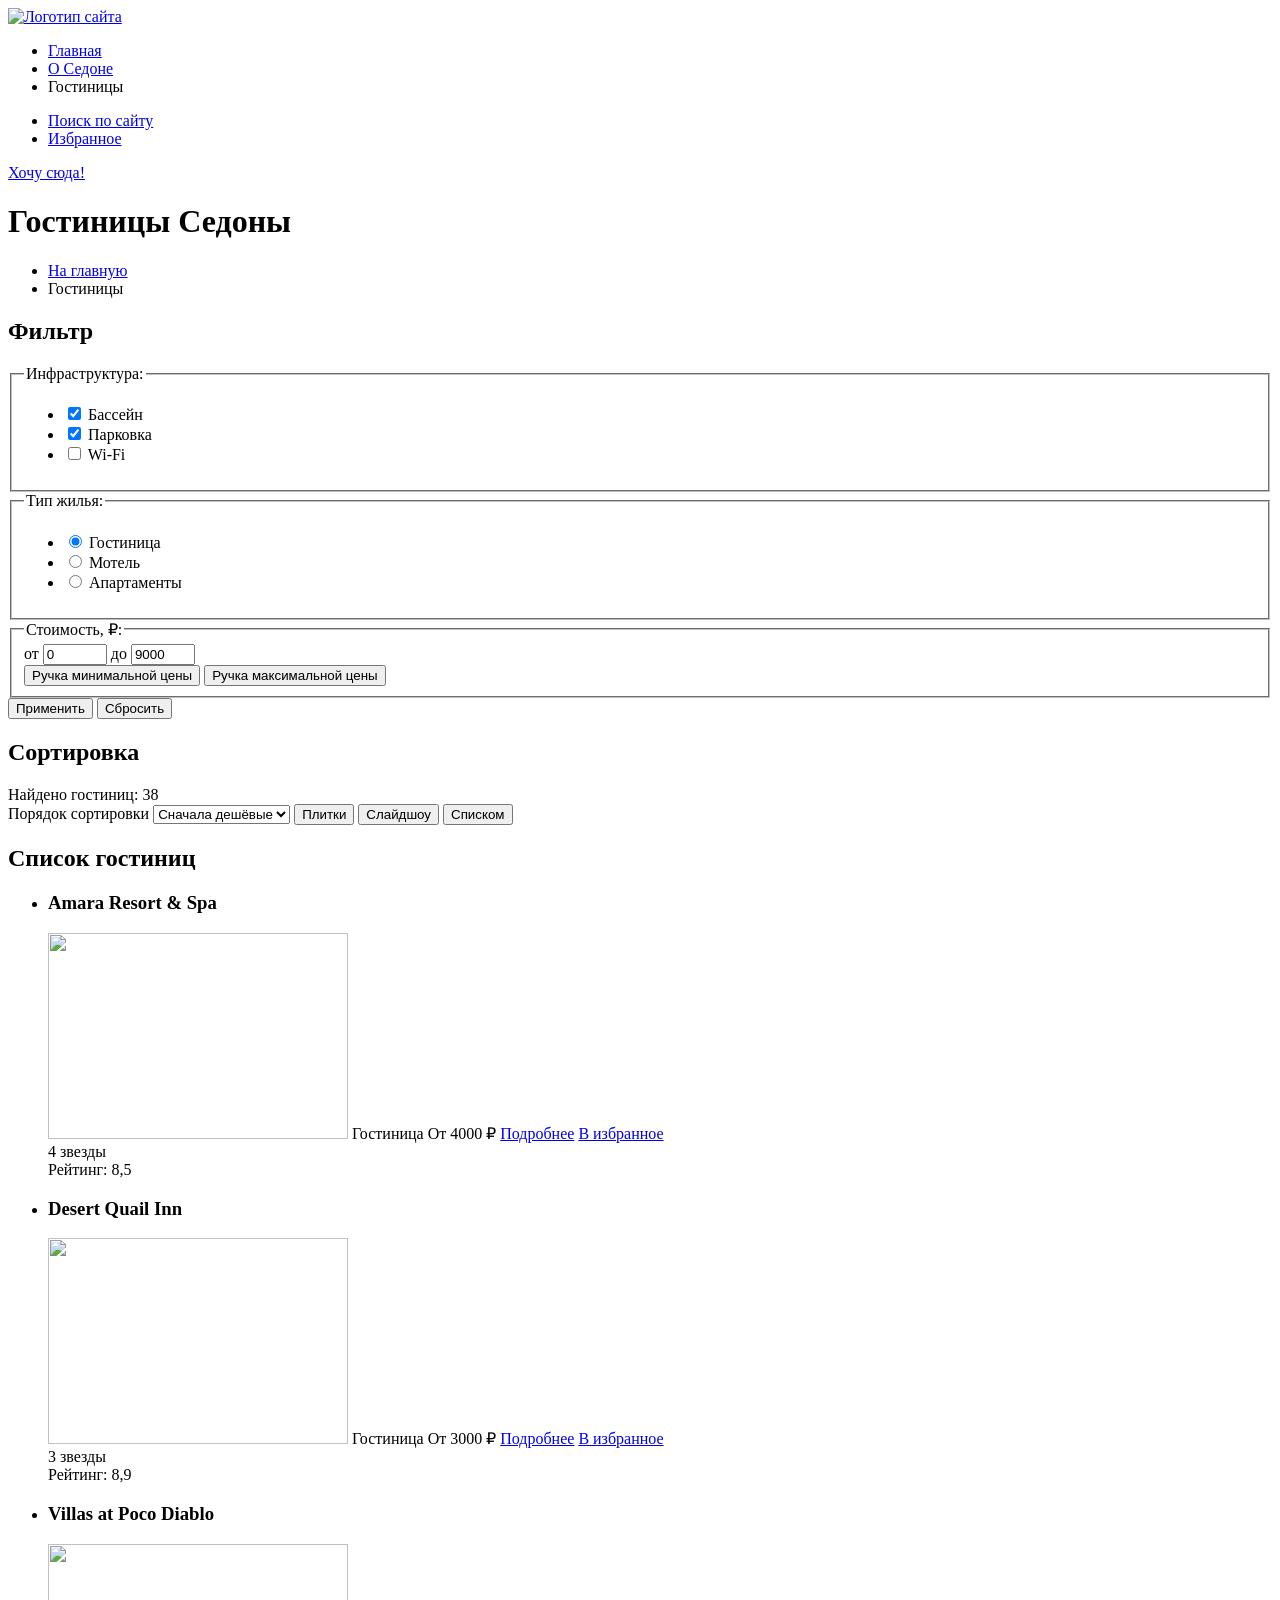
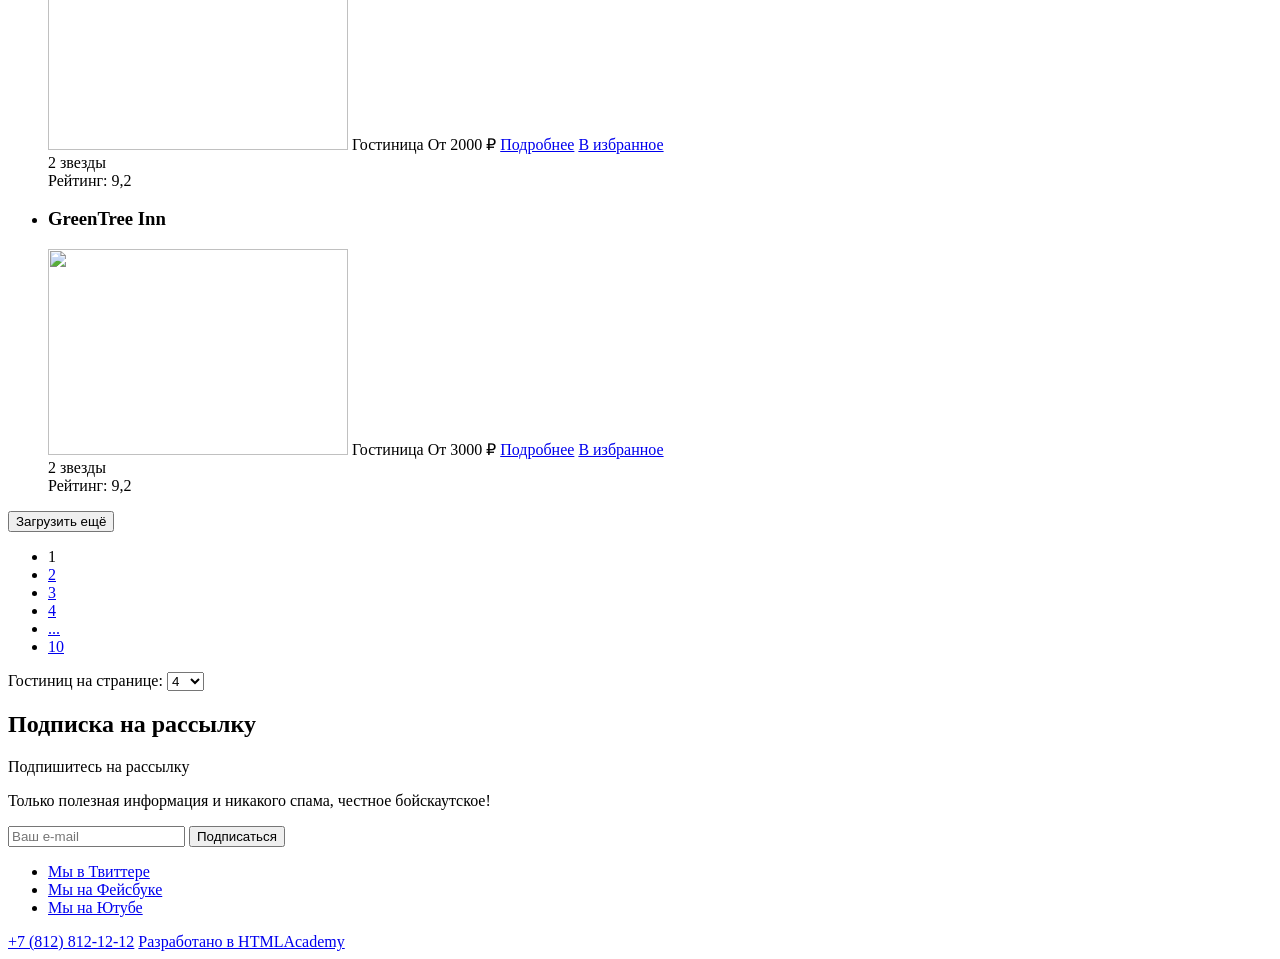
==== catalog.html @ d65a43d9 "Исправляет недоработки" ====
<!DOCTYPE html>
<html lang="ru">
  <head>
    <meta charset="utf-8">
    <meta name="viewport" content="width=device-width, initial-scale=1">
    <title>Каталог гостиниц Седоны</title>
  </head>
  <body>
    <header class="page-header">
      <nav class="page-nav">
        <a class="logo" href="index.html">
          <img class="logo__image" src="#" alt="Логотип сайта" width="139" height="70">
        </a>

        <ul class="site-nav">
          <li>
            <a class="nav-link" href="index.html">Главная</a>
          </li>
          <li>
            <a class="nav-link" href="#">О Седоне</a>
          </li>
          <li>
            <a class="nav-link  nav-link--current">Гостиницы</a>
          </li>
        </ul>

        <ul class="user-nav">
          <li>
            <a class="user-link" href="#search">
              <span class="visually-hidden">Поиск по сайту</span>
            </a>
          </li>
          <li>
            <a class="user-link" href="#favour">
              <span class="visually-hidden">Избранное</span>
            </a>
          </li>
        </ul>

        <a class="btn" href="#">Хочу сюда!</a>
      </nav>
    </header>

    <main class="page-main">
      <h1 class="title title--page">Гостиницы Седоны</h1>

      <ul class="crumbs">
        <li>
          <a class="crumb-link" href="index.html">
            <span class="visually-hidden">На главную</span>
          </a>
        </li>
        <li>
          <a class="crumb-link">Гостиницы</a>
        </li>
      </ul>

      <h2 class="visually-hidden">Фильтр</h2>

      <form class="filter-form" action="https://echo.htmlacademy.ru/" method="post">
        <fieldset class="filter-form__group">
          <legend>Инфраструктура:</legend>

          <ul class="filter-form__list">
            <li>
              <label class="check">
                <input class="check__input" name="features" type="checkbox" value="pool" checked>
                <span class="check__box"></span>
                Бассейн
              </label>
            </li>
            <li>
              <label class="check">
                <input class="check__input" name="features" type="checkbox" value="parking" checked>
                <span class="check__box"></span>
                Парковка
              </label>
            </li>
            <li>
              <label class="check">
                <input class="check__input" name="features" type="checkbox" value="wi-fi">
                <span class="check__box"></span>
                Wi-Fi
              </label>
            </li>
          </ul>
        </fieldset>
        <fieldset class="filter-form__group">
          <legend>Тип жилья:</legend>

          <ul class="filter-form__list">
            <li>
              <label class="check">
                <input class="check__input" name="type" type="radio" value="hotel" checked>
                <span class="check__box"></span>
                Гостиница
              </label>
            </li>
            <li>
              <label class="check">
                <input class="check__input" name="type" type="radio" value="motel">
                <span class="check__box"></span>
                Мотель
              </label>
            </li>
            <li>
              <label class="check">
                <input class="check__input" name="type" type="radio" value="apart">
                <span class="check__box"></span>
                Апартаменты
              </label>
            </li>
          </ul>
        </fieldset>
        <fieldset class="filter-form__group">
          <legend>Стоимость, ₽:</legend>

          <div class="price-filter">
            <div class="price-filter__fields">
              <label class="price-filter__field">
                от <input name="min-price" type="number" value="0" min="0" max="9000">
              </label>
              <label class="price-filter__field">
                до <input name="max-price" type="number" value="9000" min="0" max="9000">
              </label>
            </div>

            <div class="range">
              <div class="range__bar">
                <button class="range__button range__button--min" type="button">
                  <span class="visually-hidden">Ручка минимальной цены</span>
                </button>
                <button class="range__button range__button--max" type="button">
                  <span class="visually-hidden">Ручка максимальной цены</span>
                </button>
              </div>
            </div>
          </div>
        </fieldset>

        <button class="btn btn--filter-submit" type="submit">Применить</button>
        <button class="filter-reset" type="reset">Сбросить</button>
      </form>

      <h2 class="visually-hidden">Сортировка</h2>

      <div class="search-result">
        Найдено гостиниц: <span class="search-result__count">38</span>
      </div>

      <form class="sort-form" id="sort" action="https://echo.htmlacademy.ru/" method="post">
        <label class="sort-order">
          <span class="visually-hidden">Порядок сортировки</span>
          <select name="sort-order">
            <option value="cheep-first" selected>Сначала дешёвые</option>
            <option value="expensive-first">Сначала дорогие</option>
          </select>
        </label>

        <button class="view-btn view-btn--grid">
          <span class="visually-hidden">Плитки</span>
        </button>
        <button class="view-btn view-btn--slide">
          <span class="visually-hidden">Слайдшоу</span>
        </button>
        <button class="view-btn view-btn--list">
          <span class="visually-hidden">Списком</span>
        </button>
      </form>

      <h2 class="visually-hidden">Список гостиниц</h2>

      <ul class="hotels">
        <li class="hotel">
          <h3 class="hotel__title">Amara Resort & Spa</h3>
          <img class="hotel__image" src="#" alt="" width="300" height="206">
          <span class="hotel__type">Гостиница</span>
          <span class="hotel__price">От 4000 ₽</span>
          <a class="btn btn--hotel-about" href="#">Подробнее</a>
          <a class="btn btn--hotel-favour" href="#">В избранное</a>
          <div class="hotel__stars">
            <span class="visually-hidden">4 звезды</span>
          </div>
          <span class="hotel__rate">Рейтинг: 8,5</span>
        </li>
        <li class="hotel">
          <h3 class="hotel__title">Desert Quail Inn</h3>
          <img class="hotel__image" src="#" alt="" width="300" height="206">
          <span class="hotel__type">Гостиница</span>
          <span class="hotel__price">От 3000 ₽</span>
          <a class="btn btn--hotel-about" href="#">Подробнее</a>
          <a class="btn btn--hotel-favour" href="#">В избранное</a>
          <div class="hotel__stars">
            <span class="visually-hidden">3 звезды</span>
          </div>
          <span class="hotel__rate">Рейтинг: 8,9</span>
        </li>
        <li class="hotel">
          <h3 class="hotel__title">Villas at Poco Diablo</h3>
          <img class="hotel__image" src="#" alt="" width="300" height="206">
          <span class="hotel__type">Гостиница</span>
          <span class="hotel__price">От 2000 ₽</span>
          <a class="btn btn--hotel-about" href="#">Подробнее</a>
          <a class="btn btn--hotel-favour" href="#">В избранное</a>
          <div class="hotel__stars">
            <span class="visually-hidden">2 звезды</span>
          </div>
          <span class="hotel__rate">Рейтинг: 9,2</span>
        </li>
        <li class="hotel">
          <h3 class="hotel__title">GreenTree Inn</h3>
          <img class="hotel__image" src="#" alt="" width="300" height="206">
          <span class="hotel__type">Гостиница</span>
          <span class="hotel__price">От 3000 ₽</span>
          <a class="btn btn--hotel-about" href="#">Подробнее</a>
          <a class="btn btn--hotel-favour" href="#">В избранное</a>
          <div class="hotel__stars">
            <span class="visually-hidden">2 звезды</span>
          </div>
          <span class="hotel__rate">Рейтинг: 9,2</span>
        </li>
      </ul>

      <button class="more-btn" type="button">Загрузить ещё</button>

      <ul class="pagination">
        <li><a class="pagination__link">1</a></li>
        <li><a class="pagination__link" href="#">2</a></li>
        <li><a class="pagination__link" href="#">3</a></li>
        <li><a class="pagination__link" href="#">4</a></li>
        <li><a class="pagination__link" href="#">...</a></li>
        <li><a class="pagination__link" href="#">10</a></li>
      </ul>

      <div class="hotels-on-page">
        Гостиниц на странице:
        <select name="hotels-on-page" form="sort">
          <option value="4" selected>4</option>
          <option value="6">6</option>
          <option value="8">8</option>
          <option value="10">10</option>
        </select>
      </div>
    </main>

    <footer class="page-footer">
      <section class="subscribe">
        <h2 class="visually-hidden">Подписка на рассылку</h2>

        <p class="title">Подпишитесь на рассылку</p>
        <p class="description">Только полезная информация и никакого спама, честное бойскаутское!</p>

        <form class="subscribe-form" action="https://echo.htmlacademy.ru/" method="post">
          <label class="subscribe-form__field">
            <input type="email" name="mail" placeholder="Ваш e-mail">
          </label>

          <button class="subscribe-form__submit" type="submit">Подписаться</button>
        </form>
      </section>

      <ul class="social-links">
        <li>
          <a class="social-link" href="https://twitter.com/htmlacademy_ru">
            <span class="visually-hidden">Мы в Твиттере</span>
          </a>
        </li>
        <li>
          <a class="social-link" href="https://www.facebook.com/htmlacademy">
            <span class="visually-hidden">Мы на Фейсбуке</span>
          </a>
        </li>
        <li>
          <a class="social-link" href="https://www.youtube.com/c/HTMLAcademyRUS">
            <span class="visually-hidden">Мы на Ютубе</span>
          </a>
        </li>
      </ul>

      <a class="phone" href="tel:+78128121212">+7 (812) 812-12-12</a>

      <a class="dev-link" href="https://htmlacademy.ru?">
        <span class="visually-hidden">Разработано в HTMLAcademy</span>
        <span class="dev-link__icon"></span>
      </a>
    </footer>
  </body>
</html>
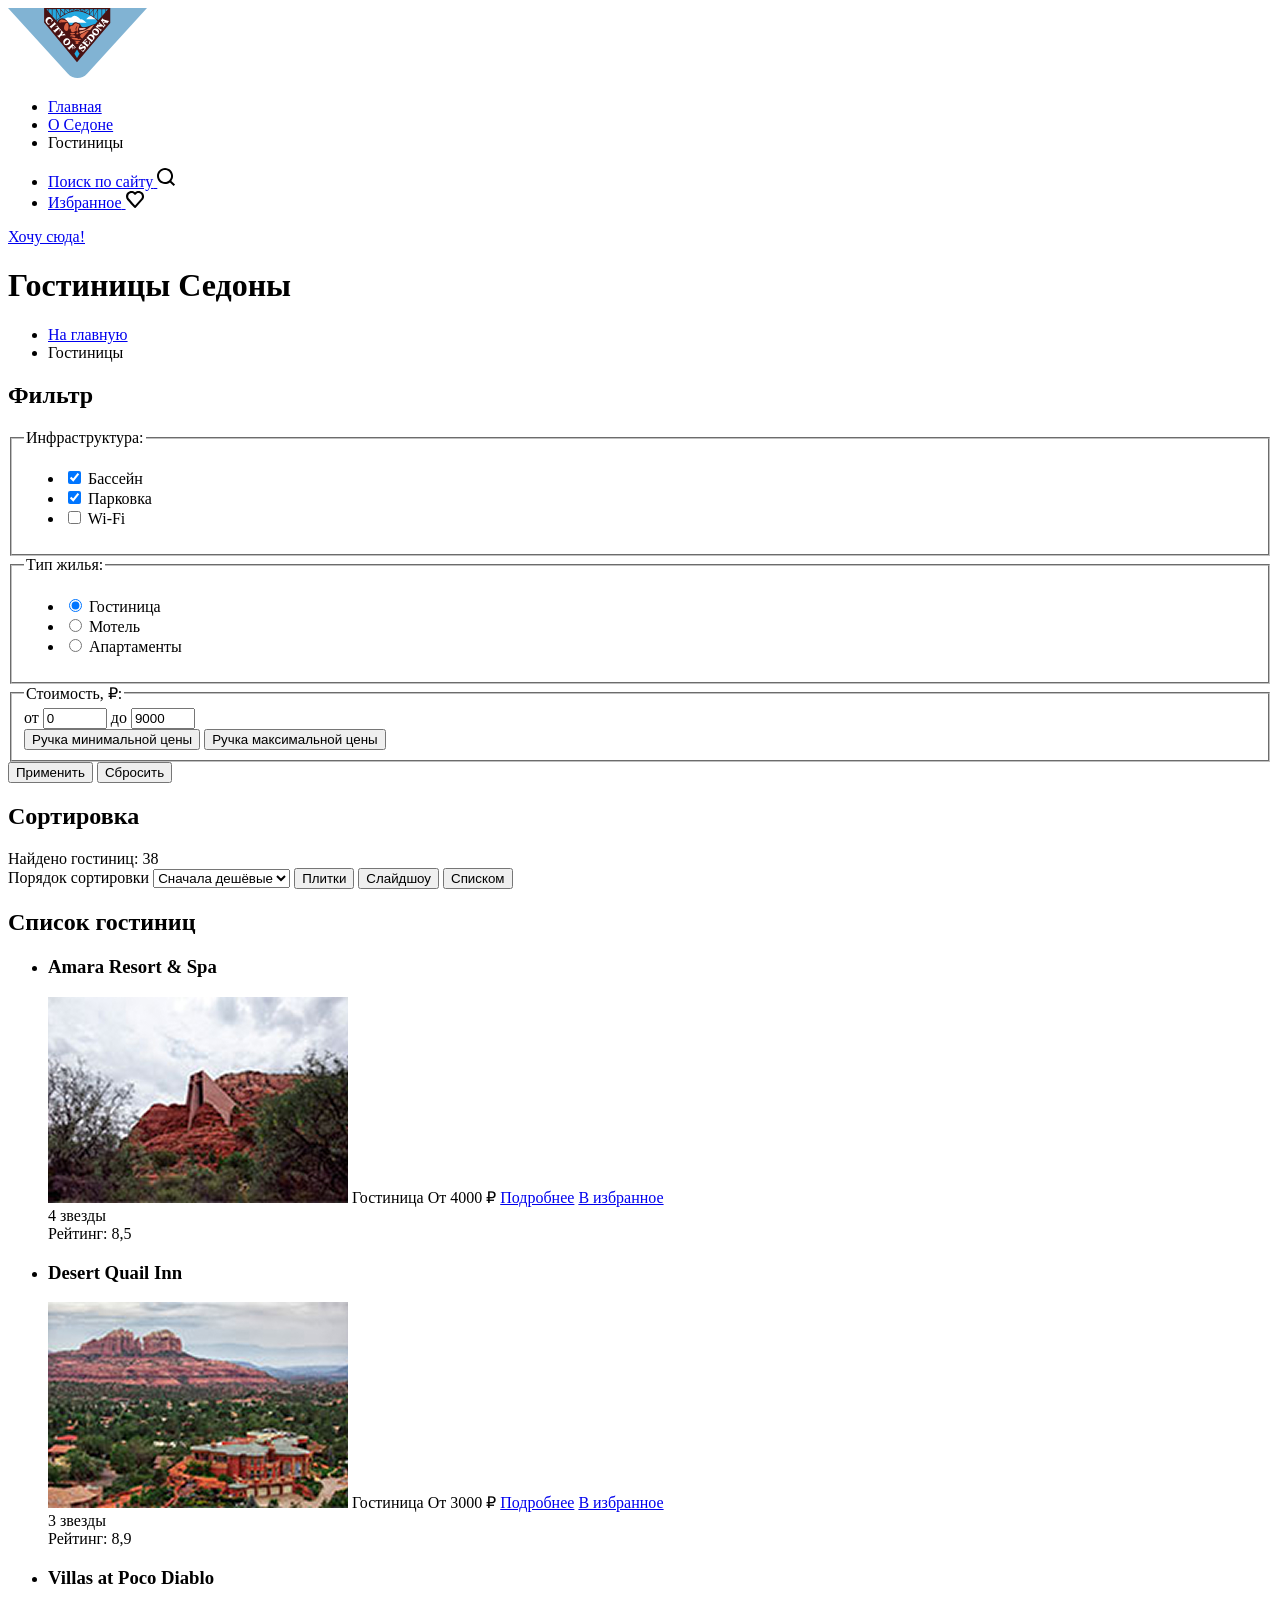
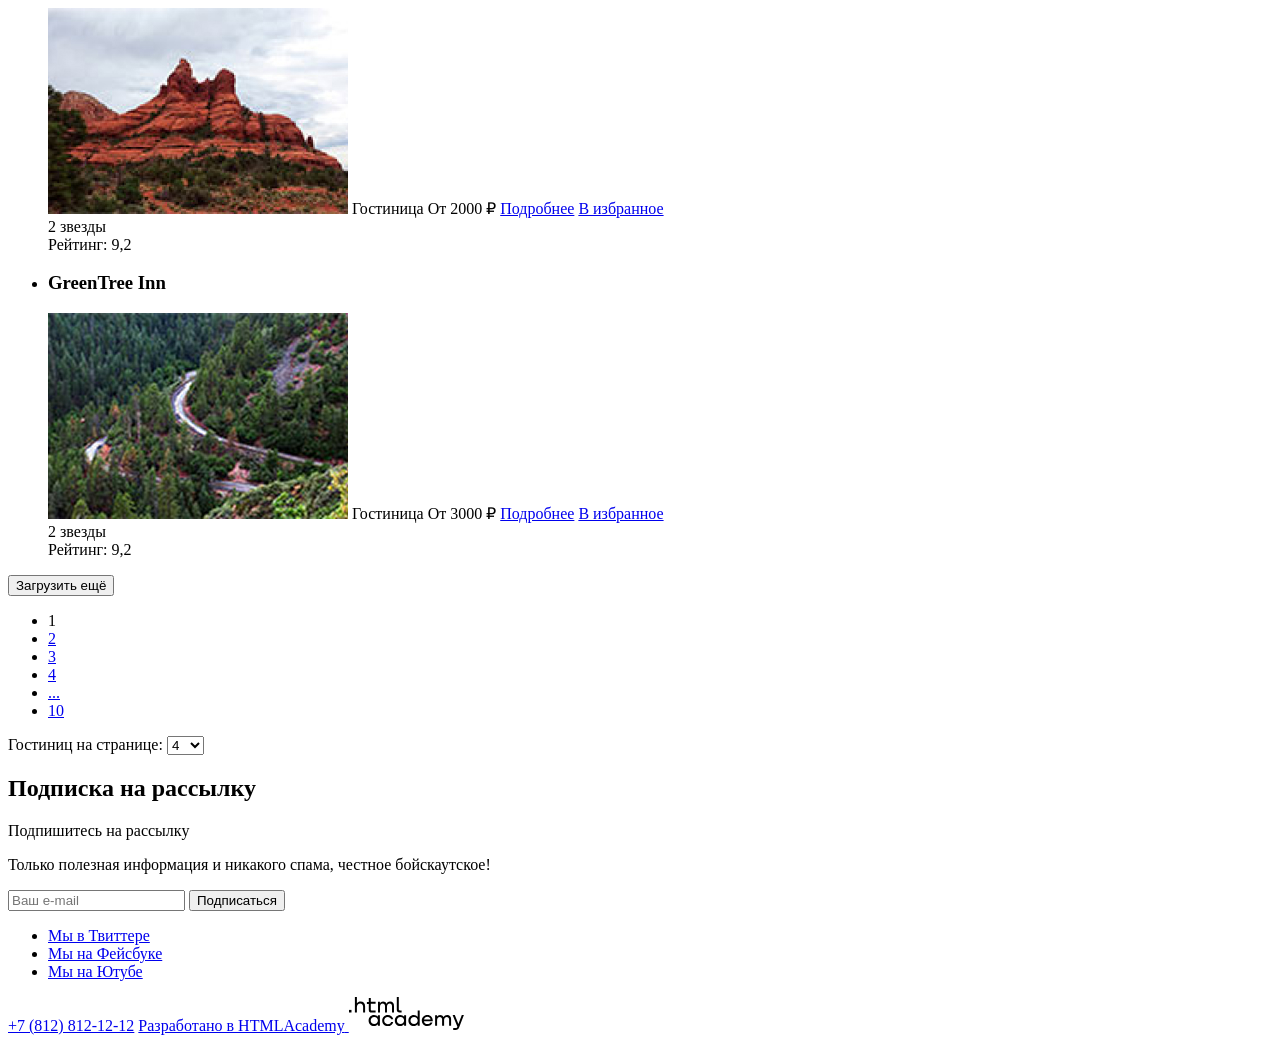
==== commit 624f9b50: "Вставляем картинки в разметку" ====
--- a/catalog.html
+++ b/catalog.html
@@ -9,7 +9,7 @@
     <header class="page-header">
       <nav class="page-nav">
         <a class="logo" href="index.html">
-          <img class="logo__image" src="#" alt="Логотип сайта" width="139" height="70">
+          <img class="logo__image" src="img/logo.svg" alt="Логотип сайта" width="139" height="70">
         </a>
 
         <ul class="site-nav">
@@ -28,11 +28,17 @@
           <li>
             <a class="user-link" href="#search">
               <span class="visually-hidden">Поиск по сайту</span>
+              <svg width="19" height="19" viewBox="0 0 19 19" fill="none" xmlns="http://www.w3.org/2000/svg">
+                <path d="M18.0511 16.6L14.3406 12.9C15.3434 11.6 16.0454 9.9 16.0454 8C16.0454 3.6 12.4352 0 8.02271 0C3.61022 0 0 3.7 0 8.1C0 12.5 3.61022 16.1 8.02271 16.1C9.82782 16.1 11.5326 15.5 12.9366 14.4L16.6471 18.1L18.0511 16.6ZM8.02271 14.1C4.71334 14.1 2.00568 11.4 2.00568 8.1C2.00568 4.8 4.71334 2.1 8.02271 2.1C11.3321 2.1 14.0397 4.8 14.0397 8.1C14.0397 11.4 11.3321 14.1 8.02271 14.1Z" fill="black"/>
+              </svg>
             </a>
           </li>
           <li>
             <a class="user-link" href="#favour">
               <span class="visually-hidden">Избранное</span>
+              <svg width="19" height="17" viewBox="0 0 19 17" fill="none" xmlns="http://www.w3.org/2000/svg">
+                <path d="M8.92526 17C8.62441 17 8.32356 16.9 8.12299 16.6C2.70766 10.5 1.40397 9.1 1.10312 8.7C0.401135 7.8 0 6.6 0 5.4C0 2.4 2.40681 0 5.51561 0C6.8193 0 8.02271 0.5 9.02554 1.3C10.0284 0.5 11.3321 0 12.5355 0C15.544 0 18.0511 2.4 18.0511 5.4C18.0511 6.7 17.5497 7.9 16.7474 8.8L9.72753 16.7C9.52696 16.9 9.3264 17 8.92526 17ZM2.90823 7.5C3.20908 7.9 6.41816 11.5 9.02554 14.4L15.2431 7.4C15.7446 6.9 15.9451 6.2 15.9451 5.4C15.9451 3.6 14.4409 2.1 12.6358 2.1C11.6329 2.1 10.6301 2.6 9.9281 3.4C9.62725 3.7 9.3264 3.8 9.02554 3.8C8.72469 3.8 8.42384 3.6 8.22327 3.4C7.52129 2.6 6.51845 2.1 5.51561 2.1C3.7105 2.1 2.20624 3.6 2.20624 5.4C2.10596 6.3 2.5071 7 2.90823 7.5C2.80795 7.5 2.80795 7.5 2.90823 7.5Z" fill="black"/>
+              </svg>
             </a>
           </li>
         </ul>
@@ -173,7 +179,7 @@
       <ul class="hotels">
         <li class="hotel">
           <h3 class="hotel__title">Amara Resort & Spa</h3>
-          <img class="hotel__image" src="#" alt="" width="300" height="206">
+          <img class="hotel__image" src="img/hotel-1.jpg" alt="" width="300" height="206">
           <span class="hotel__type">Гостиница</span>
           <span class="hotel__price">От 4000 ₽</span>
           <a class="btn btn--hotel-about" href="#">Подробнее</a>
@@ -185,7 +191,7 @@
         </li>
         <li class="hotel">
           <h3 class="hotel__title">Desert Quail Inn</h3>
-          <img class="hotel__image" src="#" alt="" width="300" height="206">
+          <img class="hotel__image" src="img/hotel-2.jpg" alt="" width="300" height="206">
           <span class="hotel__type">Гостиница</span>
           <span class="hotel__price">От 3000 ₽</span>
           <a class="btn btn--hotel-about" href="#">Подробнее</a>
@@ -197,7 +203,7 @@
         </li>
         <li class="hotel">
           <h3 class="hotel__title">Villas at Poco Diablo</h3>
-          <img class="hotel__image" src="#" alt="" width="300" height="206">
+          <img class="hotel__image" src="img/hotel-3.jpg" alt="" width="300" height="206">
           <span class="hotel__type">Гостиница</span>
           <span class="hotel__price">От 2000 ₽</span>
           <a class="btn btn--hotel-about" href="#">Подробнее</a>
@@ -209,7 +215,7 @@
         </li>
         <li class="hotel">
           <h3 class="hotel__title">GreenTree Inn</h3>
-          <img class="hotel__image" src="#" alt="" width="300" height="206">
+          <img class="hotel__image" src="img/hotel-4.jpg" alt="" width="300" height="206">
           <span class="hotel__type">Гостиница</span>
           <span class="hotel__price">От 3000 ₽</span>
           <a class="btn btn--hotel-about" href="#">Подробнее</a>
@@ -281,7 +287,20 @@
 
       <a class="dev-link" href="https://htmlacademy.ru?">
         <span class="visually-hidden">Разработано в HTMLAcademy</span>
-        <span class="dev-link__icon"></span>
+        <svg width="115" height="34" viewBox="0 0 115 34" fill="none" xmlns="http://www.w3.org/2000/svg">
+          <path d="M0 12.8999V15.4999H2.5V12.8999H0Z" fill="black"/>
+          <path d="M11.5999 4.5C9.9999 4.5 8.7999 5.2 7.9999 6.2H7.8999V0H5.8999V15.5H7.8999V10.2C7.8999 8.1 9.1999 6.6 11.1999 6.6C12.9999 6.6 14.0999 8 14.0999 9.8V15.5H16.0999V9.4C16.1999 6.4 14.2999 4.5 11.5999 4.5Z" fill="black"/>
+          <path d="M26.5999 4.8001H21.7999V1.1001H19.7999V4.9001H17.8999V6.9001H19.7999V12.9001C19.7999 14.6001 20.7999 15.6001 22.4999 15.6001H26.5999V13.6001H22.8999C22.1999 13.6001 21.7999 13.2001 21.7999 12.5001V6.8001H26.5999V4.8001Z" fill="black"/>
+          <path d="M41.1 4.6001C39.5 4.6001 38.2 5.4001 37.6 6.7001H37.5C36.9 5.5001 35.7 4.6001 34.1 4.6001C32.7 4.6001 31.6 5.4001 31 6.4001H30.9V4.8001H29V15.4001H31V10.0001C31 8.0001 32 6.5001 33.6 6.5001C35.1 6.5001 36 7.5001 36 9.1001V15.4001H38V9.8001C38 7.4001 39.4 6.5001 40.6 6.5001C42.1 6.5001 43 7.5001 43 9.1001V15.4001H45V8.9001C45.1 6.4001 43.6 4.6001 41.1 4.6001Z" fill="black"/>
+          <path d="M47.8 12.7C47.8 14.4 48.8 15.4 50.6 15.4H52.6V13.4H50.9001C50.2001 13.4 49.8 13 49.8 12.3V0H47.8V12.7Z" fill="black"/>
+          <path d="M28.9001 19.6999C28.0001 18.5999 26.7001 17.8999 25.0001 17.8999C21.9001 17.8999 19.6001 20.1999 19.6001 23.4999C19.6001 26.7999 21.9001 29.0999 25.0001 29.0999C26.8001 29.0999 28.0001 28.2999 28.8001 27.1999H28.9001V28.7999H30.9001V18.1999H28.9001V19.6999ZM25.3001 27.0999C23.1001 27.0999 21.7001 25.4999 21.7001 23.4999C21.7001 21.4999 23.1001 19.8999 25.3001 19.8999C27.5001 19.8999 28.9001 21.4999 28.9001 23.4999C28.9001 25.3999 27.5001 27.0999 25.3001 27.0999Z" fill="black"/>
+          <path d="M44.2 21.9999C43.7 19.5999 41.5999 17.8999 38.7999 17.8999C35.3999 17.8999 33.2 20.3999 33.2 23.4999C33.2 26.5999 35.3999 29.0999 38.7999 29.0999C41.5999 29.0999 43.7 27.2999 44.2 24.8999H42.0999C41.6999 26.1999 40.3999 27.1999 38.7999 27.1999C36.5999 27.1999 35.2 25.5999 35.2 23.5999C35.2 21.5999 36.5999 19.9999 38.7999 19.9999C40.3999 19.9999 41.5999 20.9999 42.0999 22.1999H44.2V21.9999Z" fill="black"/>
+          <path d="M55.1 19.6999C54.2 18.5999 52.9001 17.8999 51.2001 17.8999C48.1001 17.8999 45.8 20.1999 45.8 23.4999C45.8 26.7999 48.1001 29.0999 51.2001 29.0999C53.0001 29.0999 54.2 28.2999 55 27.1999H55.1V28.7999H57.1V18.1999H55.1V19.6999ZM51.5 27.0999C49.3 27.0999 47.9001 25.4999 47.9001 23.4999C47.9001 21.4999 49.3 19.8999 51.5 19.8999C53.7 19.8999 55.1 21.4999 55.1 23.4999C55.1 25.3999 53.6 27.0999 51.5 27.0999Z" fill="black"/>
+          <path d="M68.6999 19.7999C67.7999 18.6999 66.4999 17.8999 64.7999 17.8999C61.6999 17.8999 59.3999 20.1999 59.3999 23.4999C59.3999 26.7999 61.5999 29.0999 64.7999 29.0999C66.4999 29.0999 67.7999 28.2999 68.5999 27.2999H68.6999V28.7999H70.6999V13.3999H68.6999V19.7999ZM65.0999 27.0999C62.8999 27.0999 61.4999 25.4999 61.4999 23.4999C61.4999 21.4999 62.8999 19.8999 65.0999 19.8999C67.2999 19.8999 68.6999 21.4999 68.6999 23.4999C68.5999 25.4999 67.1999 27.0999 65.0999 27.0999Z" fill="black"/>
+          <path d="M78.3 17.8999C75 17.8999 72.8 20.3999 72.8 23.4999C72.8 26.4999 74.9 29.0999 78.3 29.0999C80.8 29.0999 82.8 27.7999 83.5 25.4999H81.4C80.9 26.4999 79.8 27.0999 78.4 27.0999C76.5 27.0999 75.1 25.7999 75 24.1999H83.8C84 20.5999 81.8 17.8999 78.3 17.8999ZM78.3 19.7999C80 19.7999 81.3 20.7999 81.6 22.3999H75.1C75.4 20.8999 76.6 19.7999 78.3 19.7999Z" fill="black"/>
+          <path d="M98.2001 17.8999C96.6001 17.8999 95.3001 18.6999 94.6001 19.8999H94.5001C93.9001 18.6999 92.7001 17.8999 91.1001 17.8999C89.7001 17.8999 88.6001 18.5999 88.0001 19.6999V18.1999H86.1001V28.7999H88.1001V23.3999C88.1001 21.3999 89.1001 19.9999 90.7001 19.8999C92.2001 19.8999 93.1001 20.8999 93.1001 22.4999V28.7999H95.1001V23.1999C95.1001 20.7999 96.5001 19.8999 97.7001 19.8999C99.2001 19.8999 100.1 20.8999 100.1 22.4999V28.7999H102.1V22.2999C102.2 19.6999 100.7 17.8999 98.2001 17.8999Z" fill="black"/>
+          <path d="M109.4 27.0001L105.8 18.1001H103.6L108.4 29.7001C108.1 30.6001 107.7 30.9001 106.7 30.9001H104.2V32.9001H106.7C108.5 32.9001 109.5 32.1001 110.2 30.3001L114.9 18.1001H112.8L109.4 27.0001Z" fill="black"/>
+        </svg>
       </a>
     </footer>
   </body>
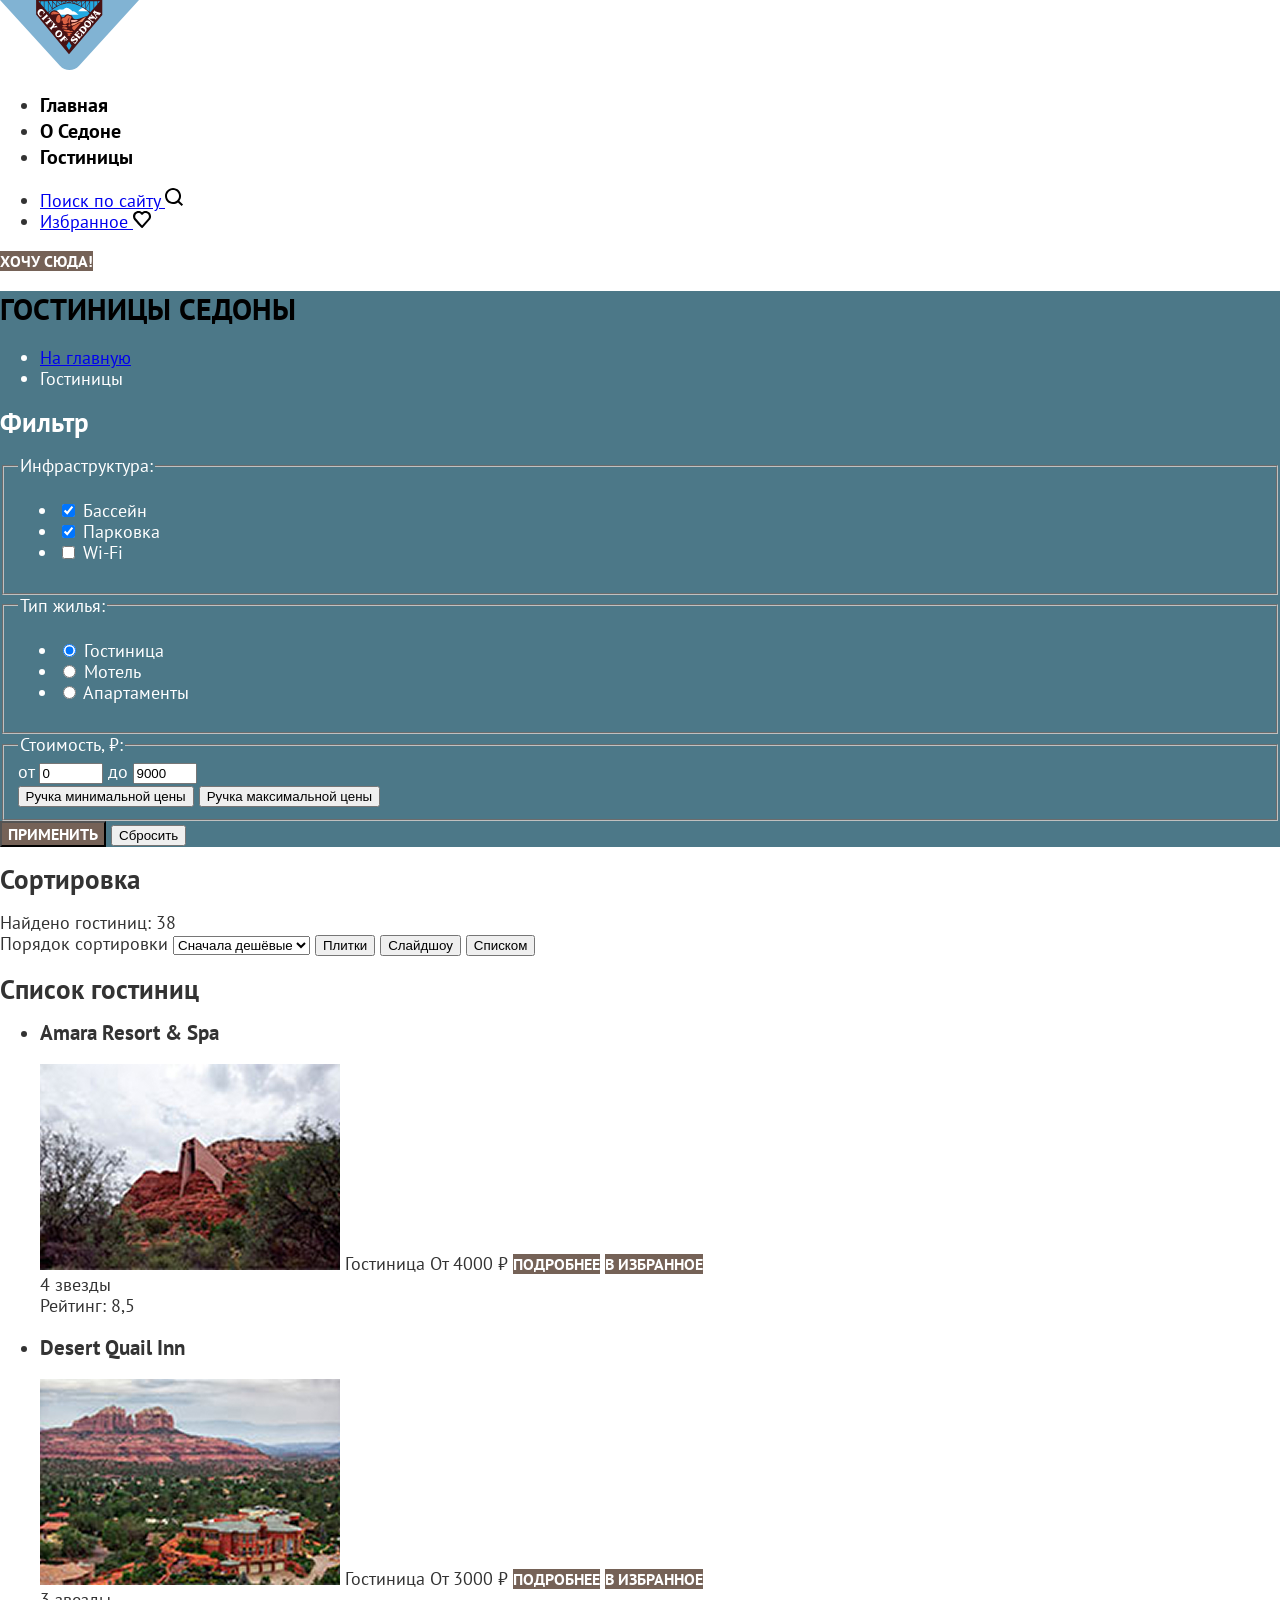
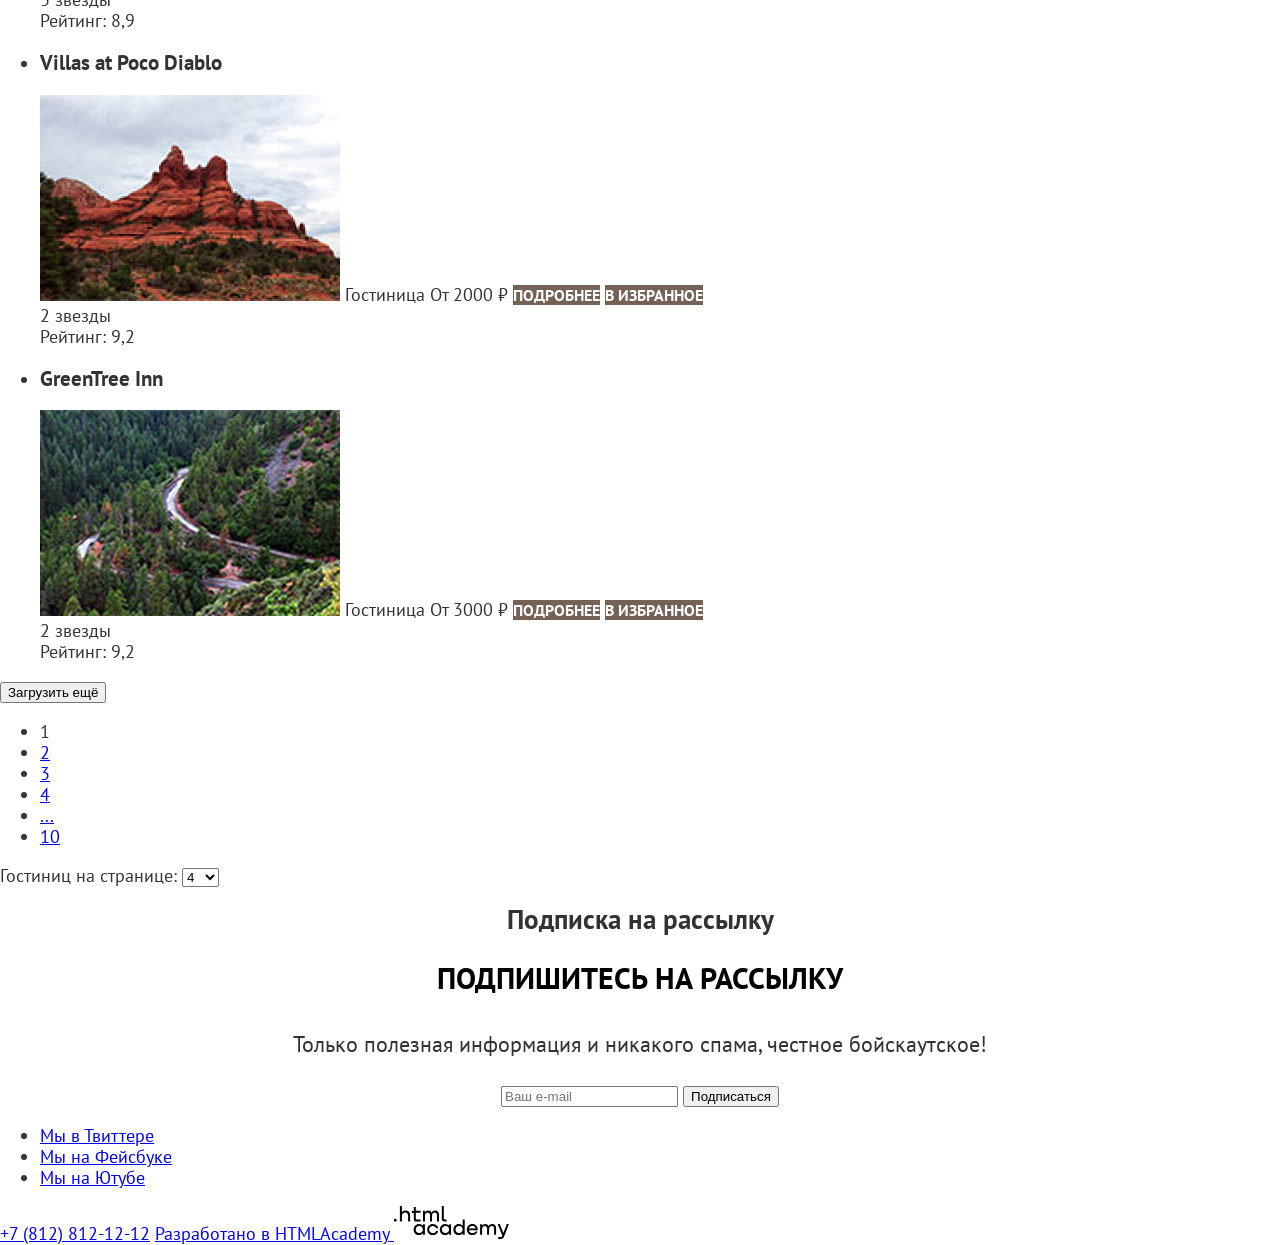
==== commit 3aa56b14: "Добавляет стили для верха каталога" ====
--- a/catalog.html
+++ b/catalog.html
@@ -3,6 +3,7 @@
   <head>
     <meta charset="utf-8">
     <meta name="viewport" content="width=device-width, initial-scale=1">
+    <link rel="stylesheet" href="css/styles.css">
     <title>Каталог гостиниц Седоны</title>
   </head>
   <body>
@@ -48,105 +49,107 @@
     </header>
 
     <main class="page-main">
-      <h1 class="title title--page">Гостиницы Седоны</h1>
-
-      <ul class="crumbs">
-        <li>
-          <a class="crumb-link" href="index.html">
-            <span class="visually-hidden">На главную</span>
-          </a>
-        </li>
-        <li>
-          <a class="crumb-link">Гостиницы</a>
-        </li>
-      </ul>
-
-      <h2 class="visually-hidden">Фильтр</h2>
-
-      <form class="filter-form" action="https://echo.htmlacademy.ru/" method="post">
-        <fieldset class="filter-form__group">
-          <legend>Инфраструктура:</legend>
-
-          <ul class="filter-form__list">
-            <li>
-              <label class="check">
-                <input class="check__input" name="features" type="checkbox" value="pool" checked>
-                <span class="check__box"></span>
-                Бассейн
-              </label>
-            </li>
-            <li>
-              <label class="check">
-                <input class="check__input" name="features" type="checkbox" value="parking" checked>
-                <span class="check__box"></span>
-                Парковка
-              </label>
-            </li>
-            <li>
-              <label class="check">
-                <input class="check__input" name="features" type="checkbox" value="wi-fi">
-                <span class="check__box"></span>
-                Wi-Fi
-              </label>
-            </li>
-          </ul>
-        </fieldset>
-        <fieldset class="filter-form__group">
-          <legend>Тип жилья:</legend>
-
-          <ul class="filter-form__list">
-            <li>
-              <label class="check">
-                <input class="check__input" name="type" type="radio" value="hotel" checked>
-                <span class="check__box"></span>
-                Гостиница
-              </label>
-            </li>
-            <li>
-              <label class="check">
-                <input class="check__input" name="type" type="radio" value="motel">
-                <span class="check__box"></span>
-                Мотель
-              </label>
-            </li>
-            <li>
-              <label class="check">
-                <input class="check__input" name="type" type="radio" value="apart">
-                <span class="check__box"></span>
-                Апартаменты
-              </label>
-            </li>
-          </ul>
-        </fieldset>
-        <fieldset class="filter-form__group">
-          <legend>Стоимость, ₽:</legend>
-
-          <div class="price-filter">
-            <div class="price-filter__fields">
-              <label class="price-filter__field">
-                от <input name="min-price" type="number" value="0" min="0" max="9000">
-              </label>
-              <label class="price-filter__field">
-                до <input name="max-price" type="number" value="9000" min="0" max="9000">
-              </label>
-            </div>
-
-            <div class="range">
-              <div class="range__bar">
-                <button class="range__button range__button--min" type="button">
-                  <span class="visually-hidden">Ручка минимальной цены</span>
-                </button>
-                <button class="range__button range__button--max" type="button">
-                  <span class="visually-hidden">Ручка максимальной цены</span>
-                </button>
+      <div class="catalog-top">
+        <h1 class="title title--page">Гостиницы Седоны</h1>
+
+        <ul class="crumbs">
+          <li>
+            <a class="crumb-link" href="index.html">
+              <span class="visually-hidden">На главную</span>
+            </a>
+          </li>
+          <li>
+            <a class="crumb-link">Гостиницы</a>
+          </li>
+        </ul>
+
+        <h2 class="visually-hidden">Фильтр</h2>
+
+        <form class="filter-form" action="https://echo.htmlacademy.ru/" method="post">
+          <fieldset class="filter-form__group">
+            <legend>Инфраструктура:</legend>
+
+            <ul class="filter-form__list">
+              <li>
+                <label class="check">
+                  <input class="check__input" name="features" type="checkbox" value="pool" checked>
+                  <span class="check__box"></span>
+                  Бассейн
+                </label>
+              </li>
+              <li>
+                <label class="check">
+                  <input class="check__input" name="features" type="checkbox" value="parking" checked>
+                  <span class="check__box"></span>
+                  Парковка
+                </label>
+              </li>
+              <li>
+                <label class="check">
+                  <input class="check__input" name="features" type="checkbox" value="wi-fi">
+                  <span class="check__box"></span>
+                  Wi-Fi
+                </label>
+              </li>
+            </ul>
+          </fieldset>
+          <fieldset class="filter-form__group">
+            <legend>Тип жилья:</legend>
+
+            <ul class="filter-form__list">
+              <li>
+                <label class="check">
+                  <input class="check__input" name="type" type="radio" value="hotel" checked>
+                  <span class="check__box"></span>
+                  Гостиница
+                </label>
+              </li>
+              <li>
+                <label class="check">
+                  <input class="check__input" name="type" type="radio" value="motel">
+                  <span class="check__box"></span>
+                  Мотель
+                </label>
+              </li>
+              <li>
+                <label class="check">
+                  <input class="check__input" name="type" type="radio" value="apart">
+                  <span class="check__box"></span>
+                  Апартаменты
+                </label>
+              </li>
+            </ul>
+          </fieldset>
+          <fieldset class="filter-form__group">
+            <legend>Стоимость, ₽:</legend>
+
+            <div class="price-filter">
+              <div class="price-filter__fields">
+                <label class="price-filter__field">
+                  от <input name="min-price" type="number" value="0" min="0" max="9000">
+                </label>
+                <label class="price-filter__field">
+                  до <input name="max-price" type="number" value="9000" min="0" max="9000">
+                </label>
+              </div>
+
+              <div class="range">
+                <div class="range__bar">
+                  <button class="range__button range__button--min" type="button">
+                    <span class="visually-hidden">Ручка минимальной цены</span>
+                  </button>
+                  <button class="range__button range__button--max" type="button">
+                    <span class="visually-hidden">Ручка максимальной цены</span>
+                  </button>
+                </div>
               </div>
             </div>
-          </div>
-        </fieldset>
-
-        <button class="btn btn--filter-submit" type="submit">Применить</button>
-        <button class="filter-reset" type="reset">Сбросить</button>
-      </form>
+          </fieldset>
+
+          <button class="btn btn--filter-submit" type="submit">Применить</button>
+          <button class="filter-reset" type="reset">Сбросить</button>
+        </form>
+      </div>
 
       <h2 class="visually-hidden">Сортировка</h2>
 
--- a/css/styles.css
+++ b/css/styles.css
@@ -0,0 +1,126 @@
+@font-face {
+  font-style: normal;
+  font-weight: 400;
+  font-family: "PTSans";
+
+  font-display: swap;
+  src: url("../fonts/ptsans-400.woff2") format("woff2");
+}
+
+@font-face {
+  font-style: normal;
+  font-weight: 700;
+  font-family: "PTSans";
+
+  font-display: swap;
+  src: url("../fonts/ptsans-700.woff2") format("woff2");
+}
+
+html,
+body {
+  margin: 0;
+  padding: 0;
+
+  font-weight: 400;
+  font-size: 18px;
+  line-height: 21px;
+  font-family: "PTSans", sans-serif;
+  color: #333333;
+}
+
+.logo {
+  display: inline-block;
+}
+
+.logo__image {
+  display: block;
+  width: 139px;
+  height: 70px;
+}
+
+.nav-link {
+  font-weight: 700;
+  font-size: 20px;
+  line-height: 26px;
+  font-family: "PTSans", sans-serif;
+  color: #000000;
+  text-decoration: none;
+}
+
+.btn {
+  font-weight: 700;
+  font-size: 16px;
+  line-height: 20px;
+  font-family: "PTSans", sans-serif;
+  text-align: center;
+  color: #ffffff;
+  text-transform: uppercase;
+  text-decoration: none;
+
+  background-color: #756257;
+}
+
+.page-main--index {
+  text-align: center;
+}
+
+.hero {
+  background-color: #6b8e9e;
+}
+
+.hero__image {
+  display: block;
+  width: 458;
+  height: 352;
+  margin: 0 auto;
+}
+
+.title {
+  font-weight: 700;
+  font-size: 30px;
+  line-height: 36px;
+  font-family: "PTSans";
+  color: #000000;
+  text-transform: uppercase;
+  letter-spacing: 0;
+}
+
+.title--feature {
+  font-size: 24px;
+  line-height: 28px;
+  text-transform: uppercase;
+}
+
+.description {
+  font-size: 22px;
+  line-height: 36px;
+}
+
+.features-list {
+  margin: 0;
+  padding: 0;
+
+  list-style: none;
+}
+
+.feature {
+  color: #ffffff;
+
+  background-color: #83b3d3;
+}
+
+.subscribe {
+  text-align: center;
+}
+
+.subscribe--index {
+  color: #ffffff;
+
+  background-color: #4c7888;
+}
+
+.catalog-top {
+  color: #ffffff;
+
+  background-color: #4c7888;
+}
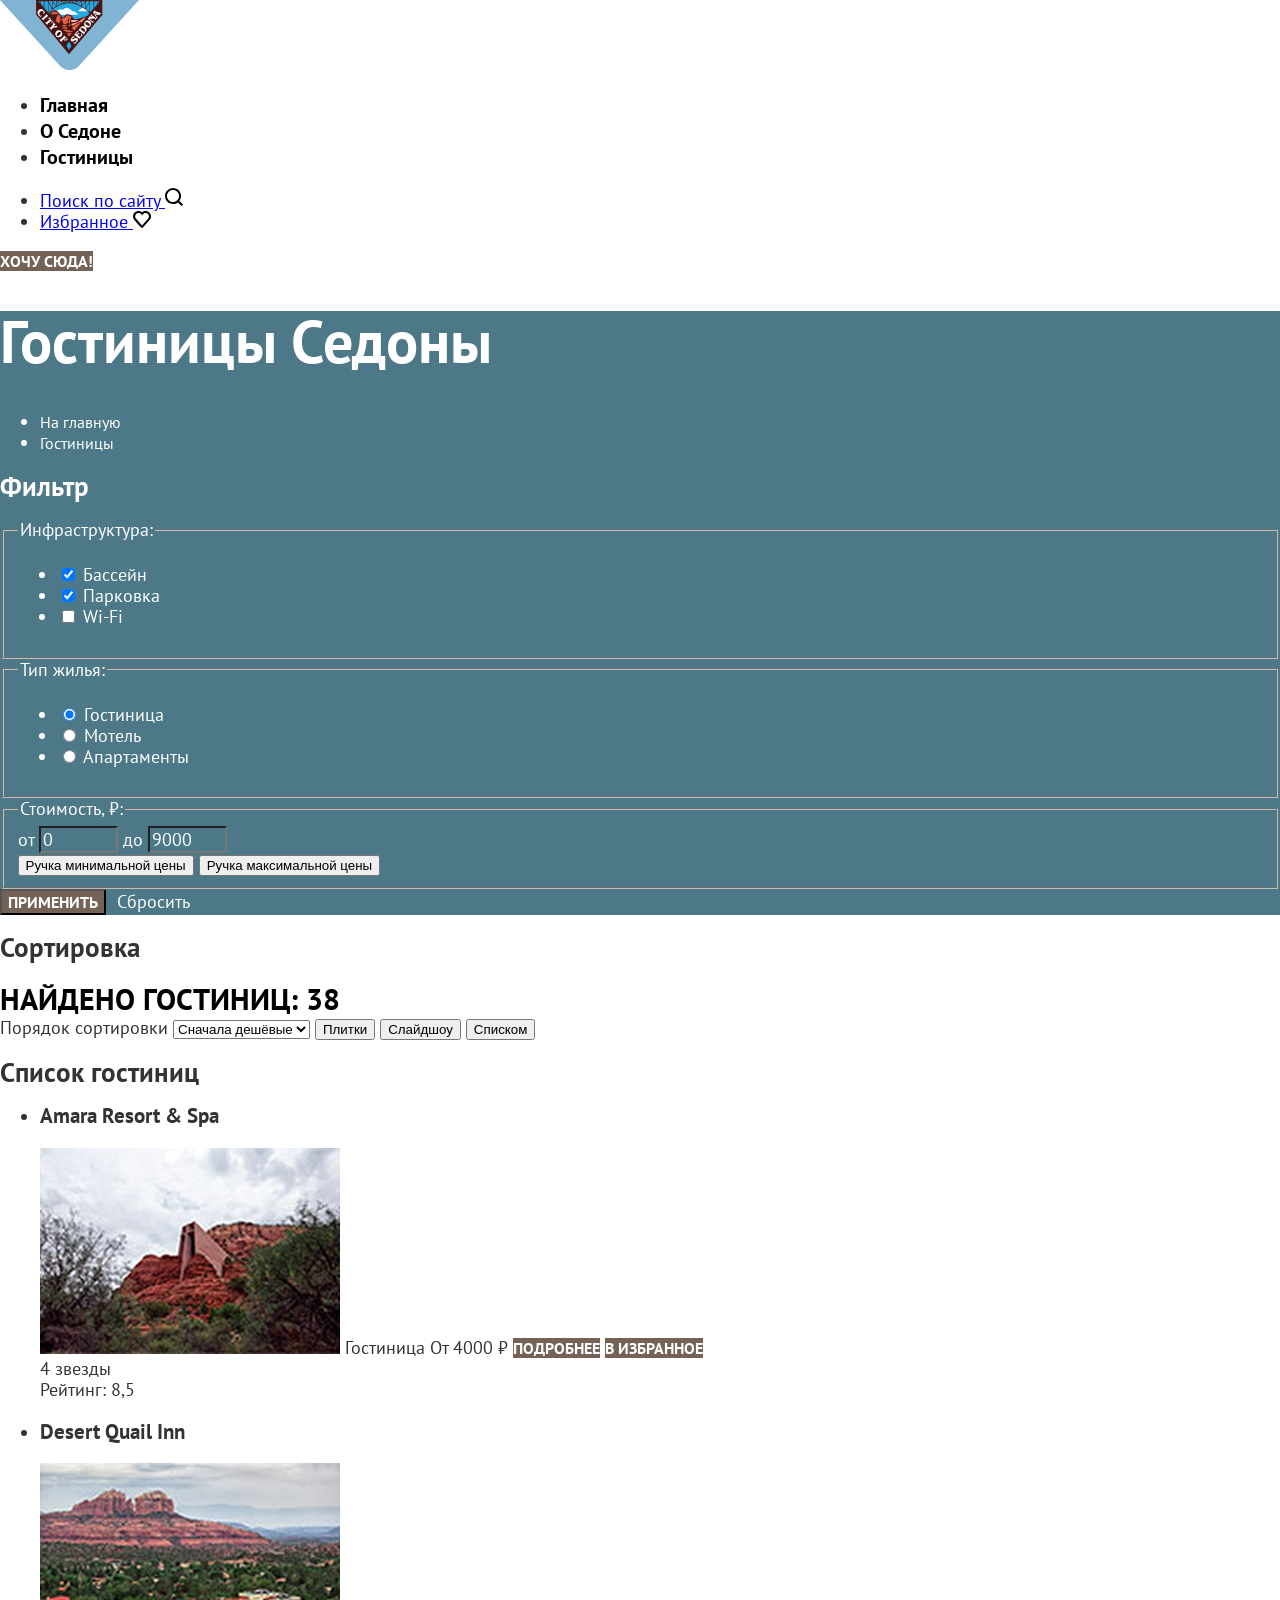
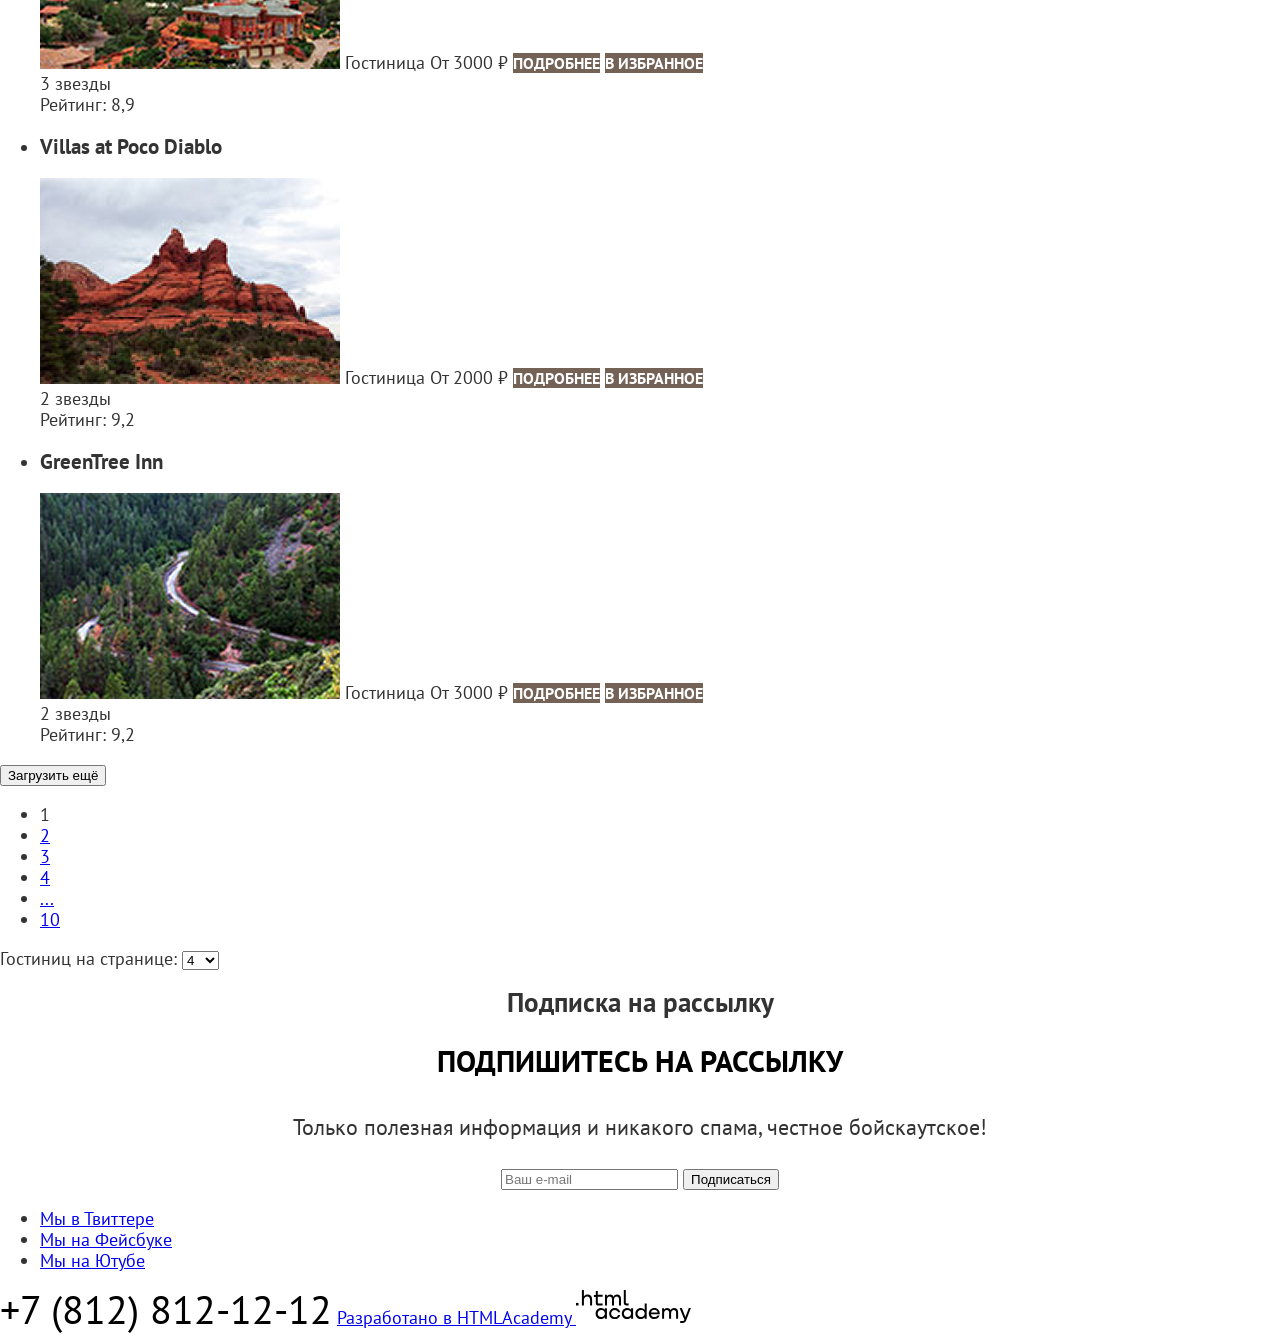
==== commit f9cde97a: "Стилизует миксом класса колличесво гостиниц" ====
--- a/catalog.html
+++ b/catalog.html
@@ -153,7 +153,7 @@
 
       <h2 class="visually-hidden">Сортировка</h2>
 
-      <div class="search-result">
+      <div class="search-result title">
         Найдено гостиниц: <span class="search-result__count">38</span>
       </div>
 
--- a/css/styles.css
+++ b/css/styles.css
@@ -91,6 +91,12 @@
   text-transform: uppercase;
 }
 
+.title--page {
+  font-size: 60px;
+  line-height: 60px;
+  text-transform: capitalize;
+}
+
 .description {
   font-size: 22px;
   line-height: 36px;
@@ -103,10 +109,13 @@
   list-style: none;
 }
 
-.feature {
+.feature--pictorial {
+  background-color: #83b3d3;
+}
+
+.feature--pictorial > .title,
+.feature--pictorial > p {
   color: #ffffff;
-
-  background-color: #83b3d3;
 }
 
 .subscribe {
@@ -119,8 +128,43 @@
   background-color: #4c7888;
 }
 
+.phone {
+  font-weight: 400;
+  font-size: 40px;
+  line-height: 40px;
+  color: #000000;
+  text-transform: uppercase;
+  text-decoration: none;
+}
+
 .catalog-top {
   color: #ffffff;
 
   background-color: #4c7888;
 }
+
+.catalog-top .title {
+  color: #ffffff;
+}
+
+.crumb-link {
+  font-size: 16px;
+  line-height: 19px;
+  color: #ffffff;
+  text-decoration: none;
+}
+
+.price-filter__field input {
+  font: inherit;
+  color: #ffffff;
+
+  background-color: transparent;
+}
+
+.filter-reset {
+  font: inherit;
+  color: #ffffff;
+
+  background-color: transparent;
+  border: none;
+}
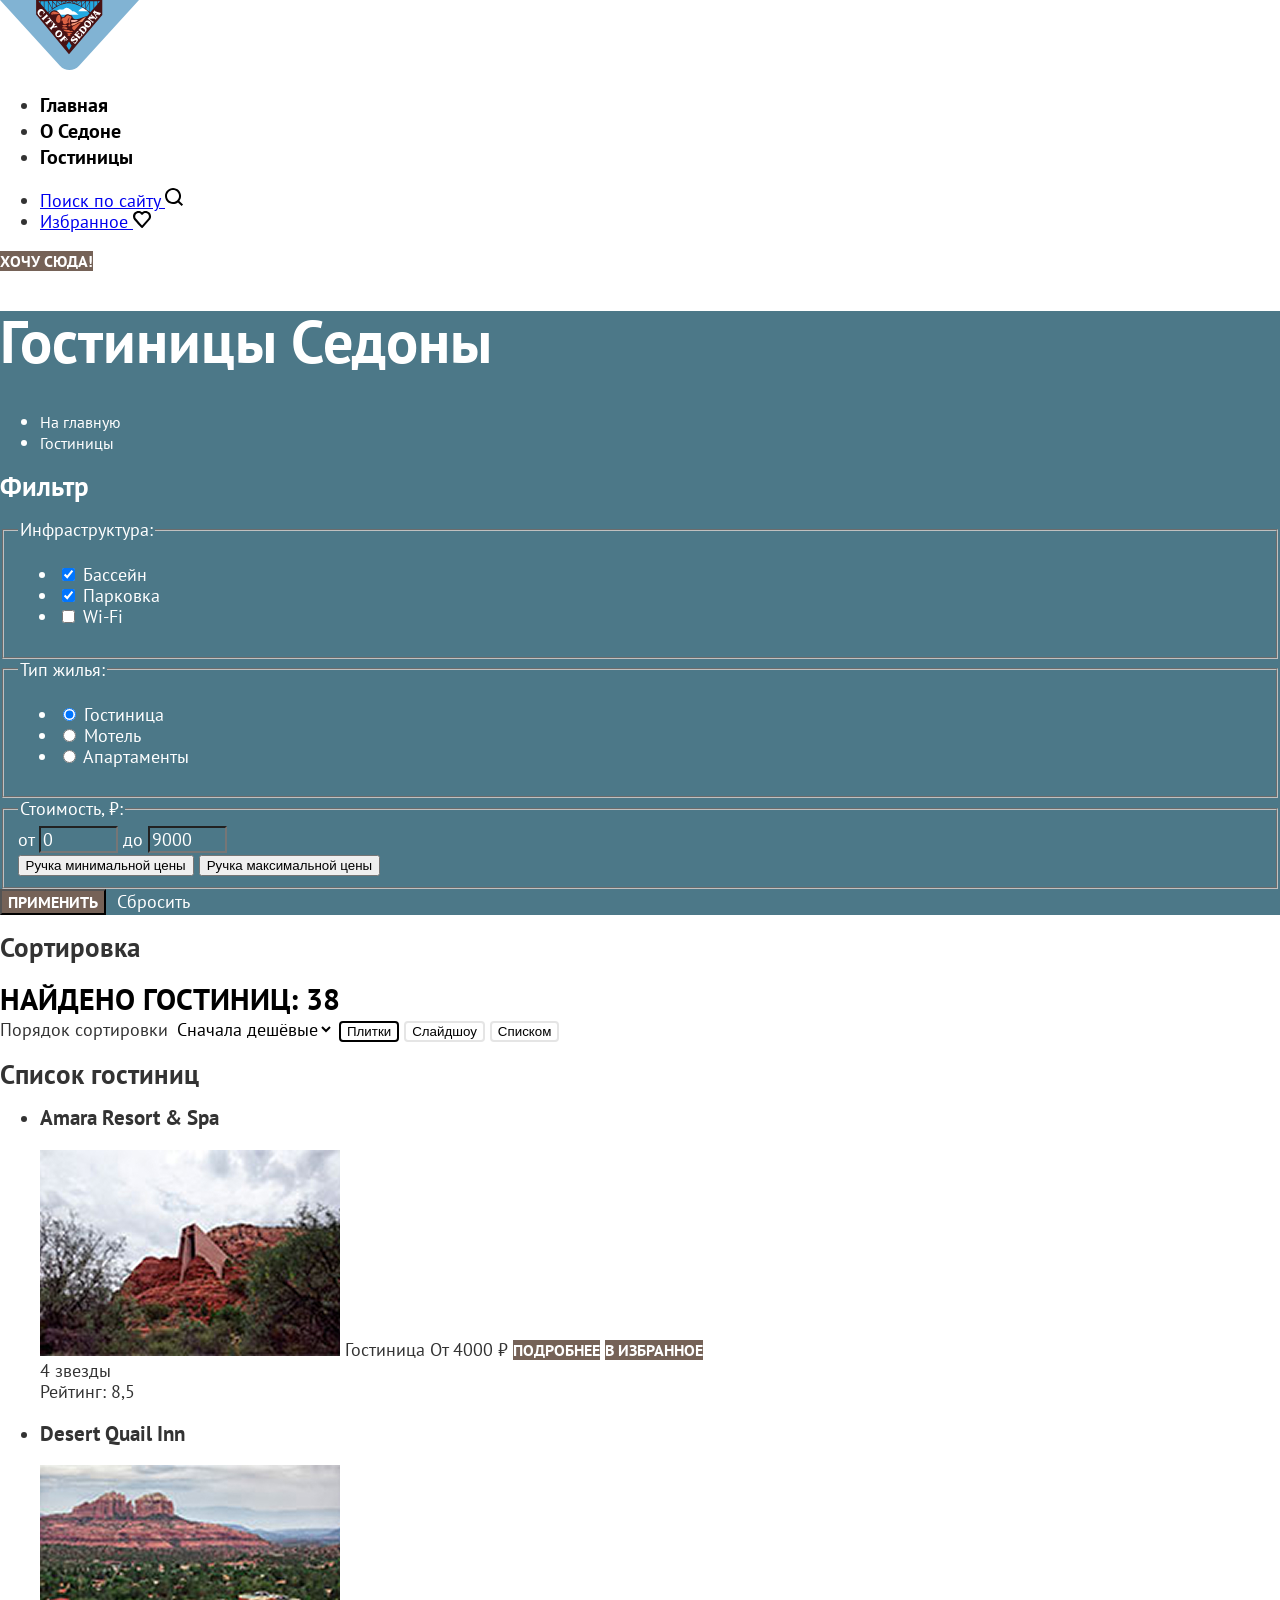
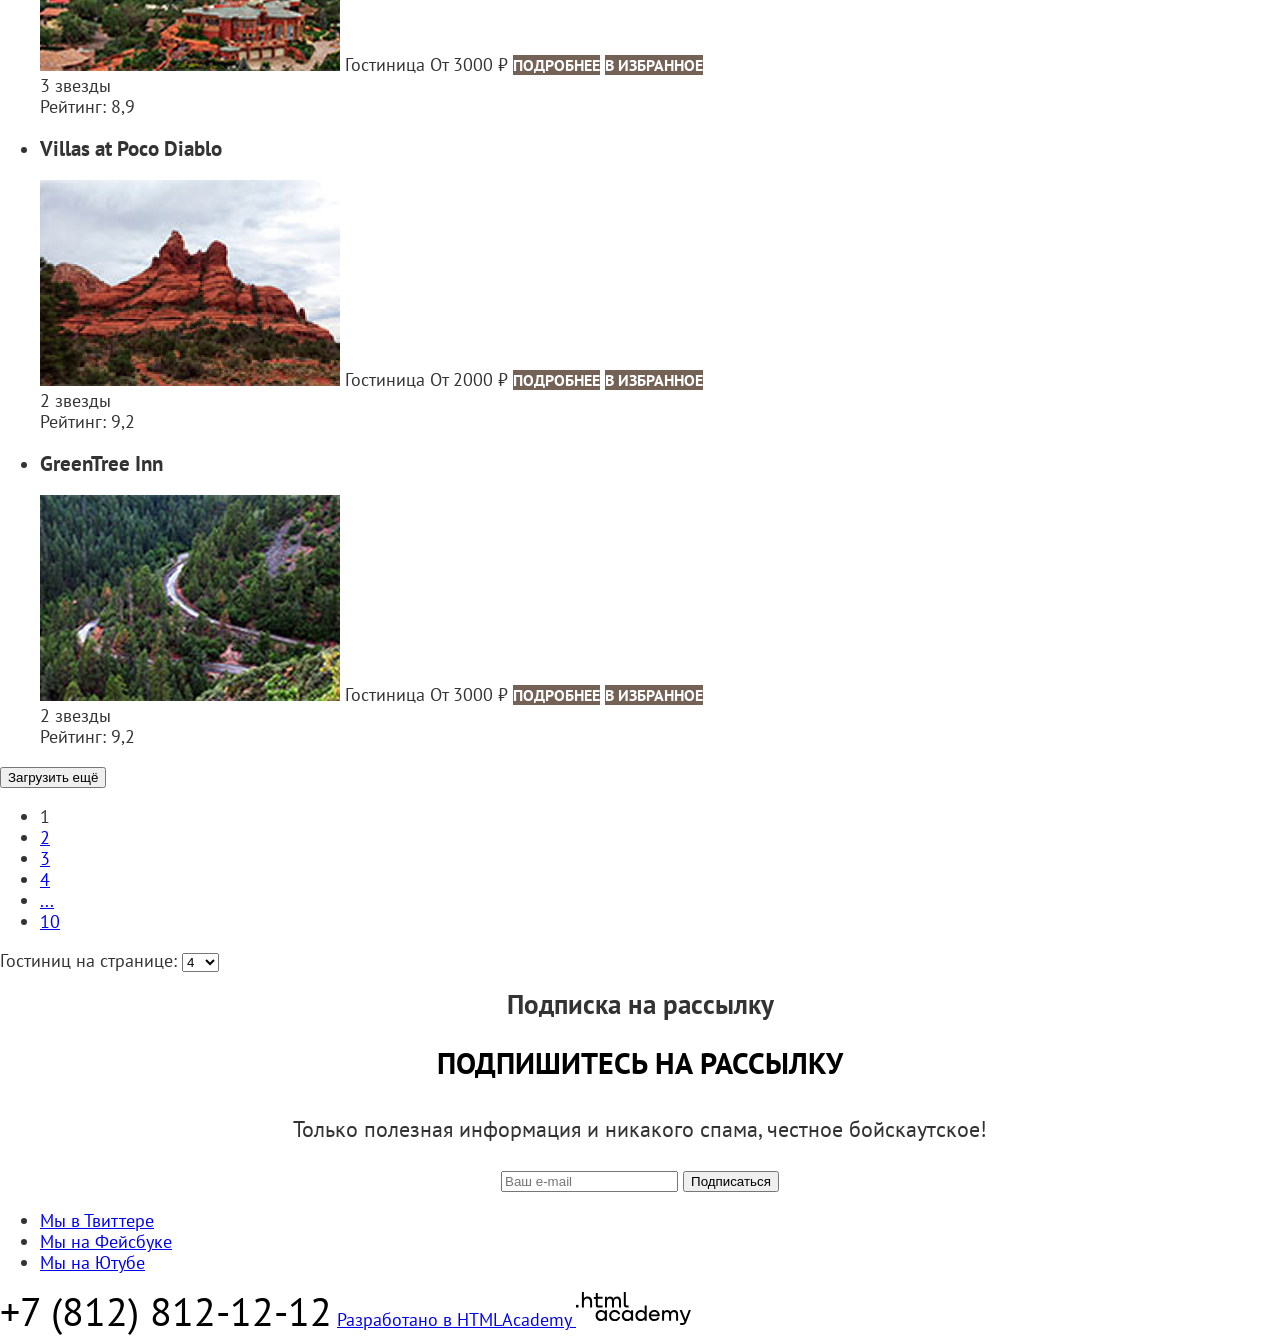
==== commit 677fb1fa: "Стилизует кнопки смены раскладки гостиниц" ====
--- a/catalog.html
+++ b/catalog.html
@@ -166,7 +166,7 @@
           </select>
         </label>
 
-        <button class="view-btn view-btn--grid">
+        <button class="view-btn view-btn--current view-btn--grid">
           <span class="visually-hidden">Плитки</span>
         </button>
         <button class="view-btn view-btn--slide">
--- a/css/styles.css
+++ b/css/styles.css
@@ -168,3 +168,20 @@
   background-color: transparent;
   border: none;
 }
+
+.sort-order select {
+  font: inherit;
+
+  background-color: #ffffff;
+  border: none;
+}
+
+.view-btn {
+  background-color: #ffffff;
+  border: 2px solid #e5e5e5;
+  border-radius: 4px;
+}
+
+.view-btn--current {
+  border-color: #000000;
+}
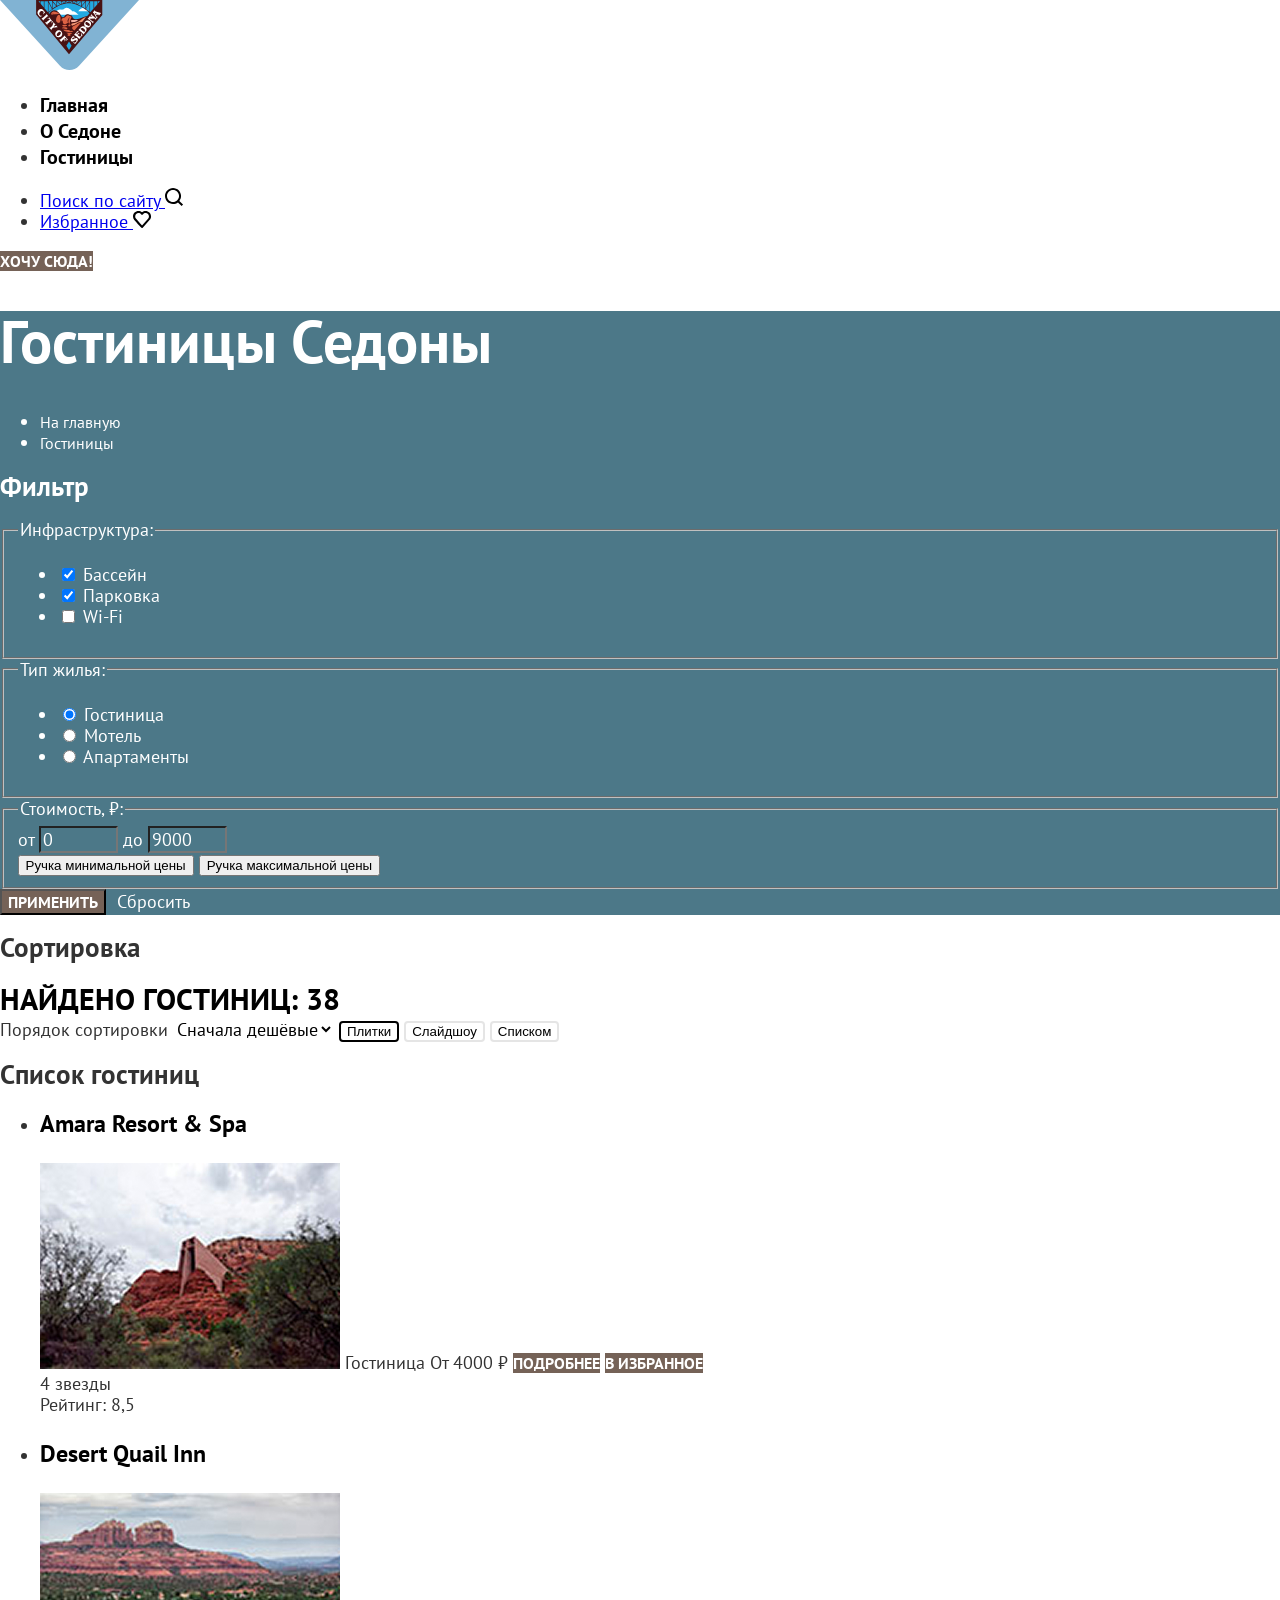
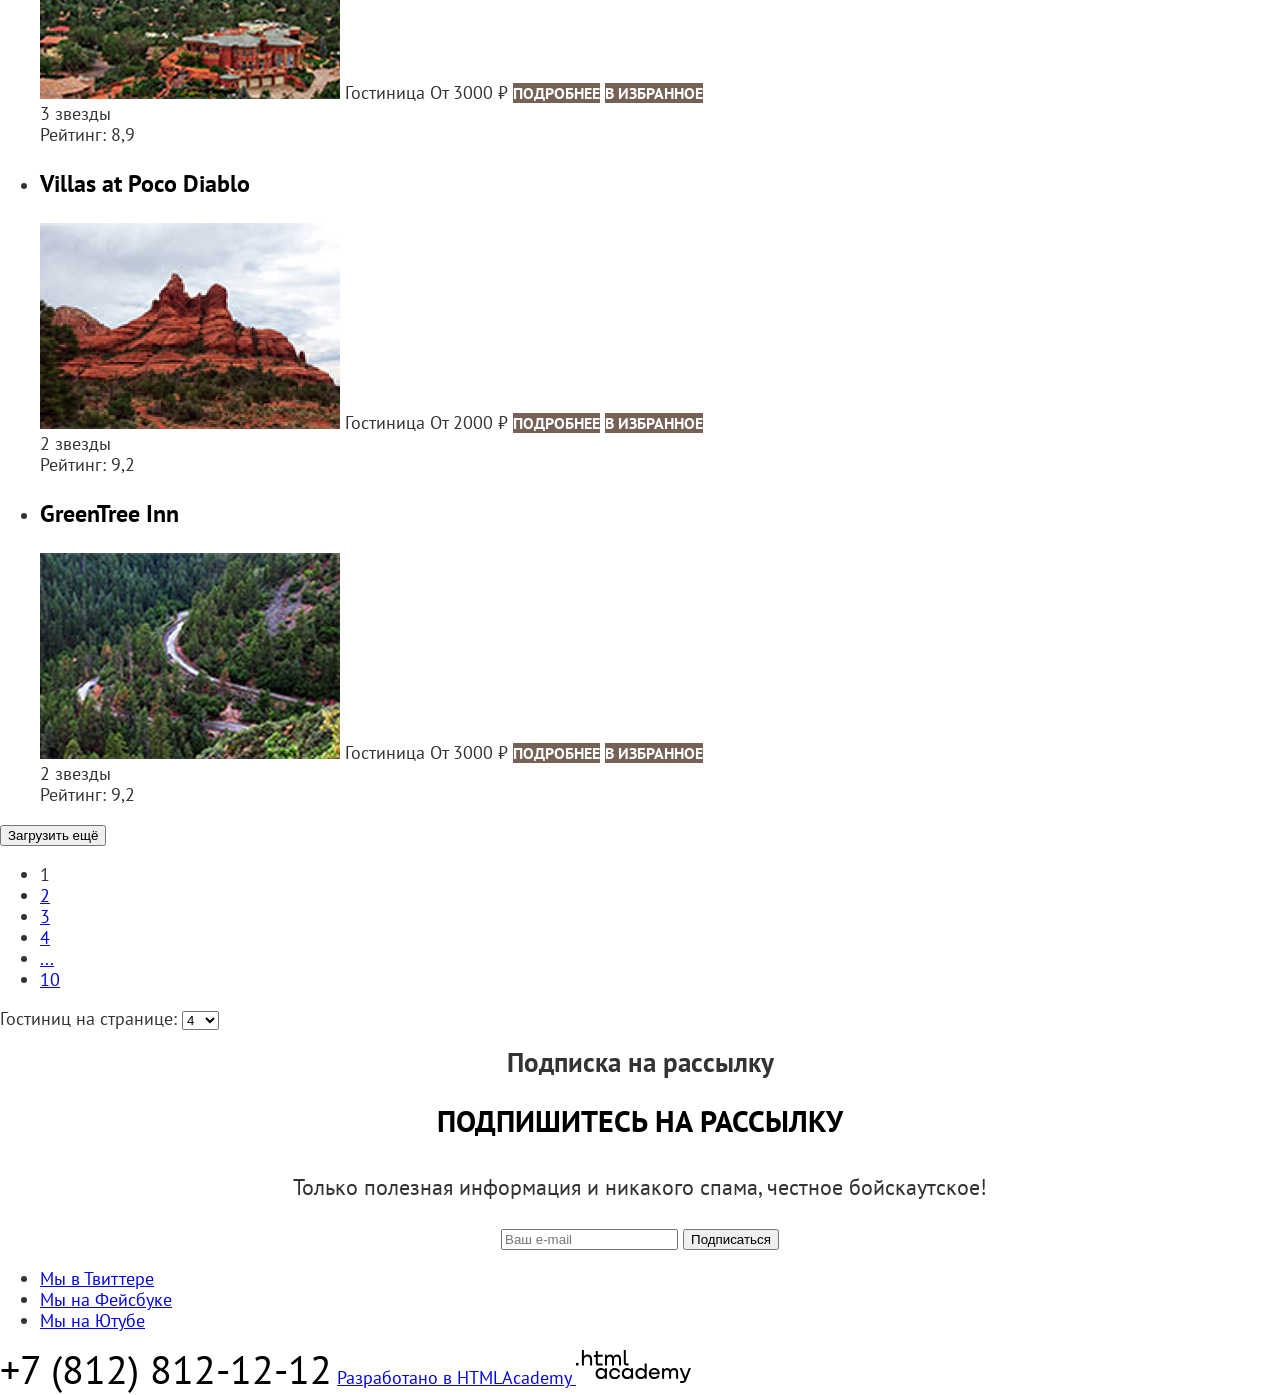
==== commit 9bf45c60: "Стилизует заголовки в карточках гостиниц" ====
--- a/catalog.html
+++ b/catalog.html
@@ -181,7 +181,7 @@
 
       <ul class="hotels">
         <li class="hotel">
-          <h3 class="hotel__title">Amara Resort & Spa</h3>
+          <h3 class="hotel__title title title--hotel">Amara Resort & Spa</h3>
           <img class="hotel__image" src="img/hotel-1.jpg" alt="" width="300" height="206">
           <span class="hotel__type">Гостиница</span>
           <span class="hotel__price">От 4000 ₽</span>
@@ -193,7 +193,7 @@
           <span class="hotel__rate">Рейтинг: 8,5</span>
         </li>
         <li class="hotel">
-          <h3 class="hotel__title">Desert Quail Inn</h3>
+          <h3 class="hotel__title title title--hotel">Desert Quail Inn</h3>
           <img class="hotel__image" src="img/hotel-2.jpg" alt="" width="300" height="206">
           <span class="hotel__type">Гостиница</span>
           <span class="hotel__price">От 3000 ₽</span>
@@ -205,7 +205,7 @@
           <span class="hotel__rate">Рейтинг: 8,9</span>
         </li>
         <li class="hotel">
-          <h3 class="hotel__title">Villas at Poco Diablo</h3>
+          <h3 class="hotel__title title title--hotel">Villas at Poco Diablo</h3>
           <img class="hotel__image" src="img/hotel-3.jpg" alt="" width="300" height="206">
           <span class="hotel__type">Гостиница</span>
           <span class="hotel__price">От 2000 ₽</span>
@@ -217,7 +217,7 @@
           <span class="hotel__rate">Рейтинг: 9,2</span>
         </li>
         <li class="hotel">
-          <h3 class="hotel__title">GreenTree Inn</h3>
+          <h3 class="hotel__title title title--hotel">GreenTree Inn</h3>
           <img class="hotel__image" src="img/hotel-4.jpg" alt="" width="300" height="206">
           <span class="hotel__type">Гостиница</span>
           <span class="hotel__price">От 3000 ₽</span>
--- a/css/styles.css
+++ b/css/styles.css
@@ -97,6 +97,12 @@
   text-transform: capitalize;
 }
 
+.title--hotel {
+  font-size: 24px;
+  line-height: 30px;
+  text-transform: none;
+}
+
 .description {
   font-size: 22px;
   line-height: 36px;
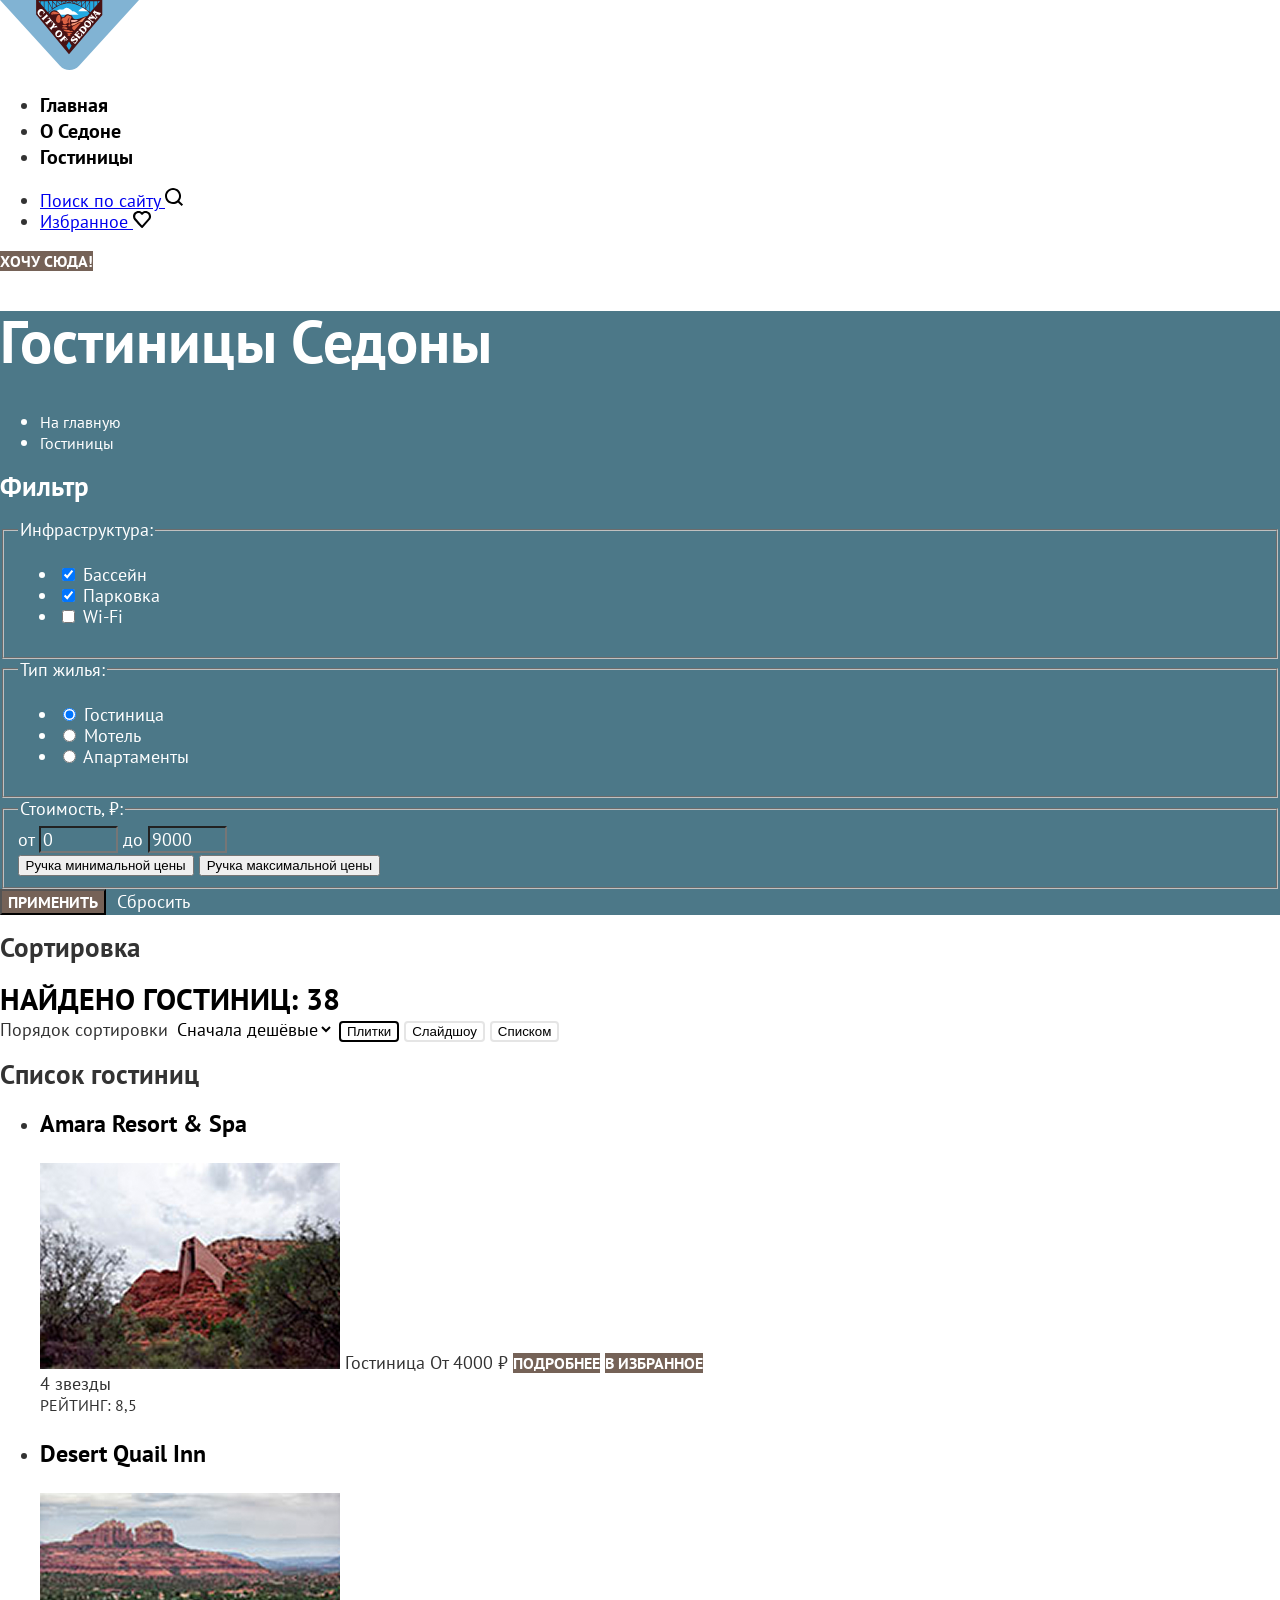
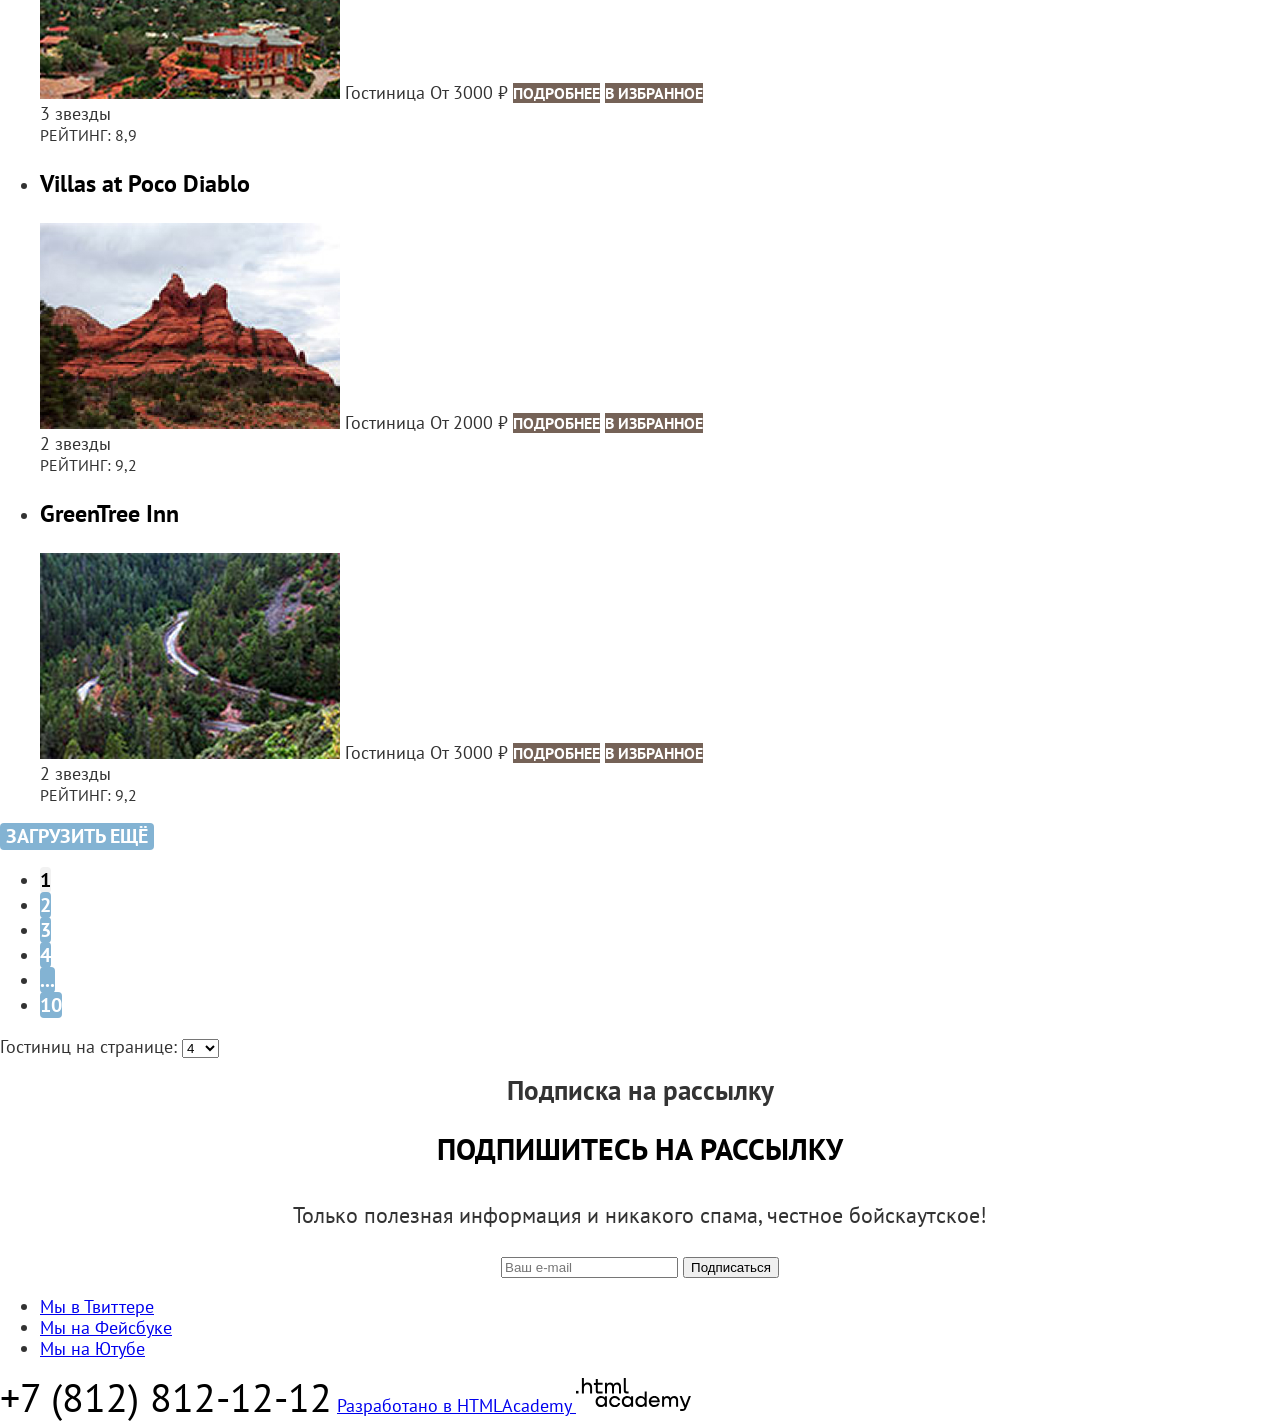
==== commit 301df353: "Стилизует пагинацию" ====
--- a/catalog.html
+++ b/catalog.html
@@ -233,12 +233,24 @@
       <button class="more-btn" type="button">Загрузить ещё</button>
 
       <ul class="pagination">
-        <li><a class="pagination__link">1</a></li>
-        <li><a class="pagination__link" href="#">2</a></li>
-        <li><a class="pagination__link" href="#">3</a></li>
-        <li><a class="pagination__link" href="#">4</a></li>
-        <li><a class="pagination__link" href="#">...</a></li>
-        <li><a class="pagination__link" href="#">10</a></li>
+        <li>
+          <a class="pagination-link pagination-link--current">1</a>
+        </li>
+        <li>
+          <a class="pagination-link" href="#">2</a>
+        </li>
+        <li>
+          <a class="pagination-link" href="#">3</a>
+        </li>
+        <li>
+          <a class="pagination-link" href="#">4</a>
+        </li>
+        <li>
+          <a class="pagination-link" href="#">...</a>
+        </li>
+        <li>
+          <a class="pagination-link" href="#">10</a>
+        </li>
       </ul>
 
       <div class="hotels-on-page">
--- a/css/styles.css
+++ b/css/styles.css
@@ -191,3 +191,45 @@
 .view-btn--current {
   border-color: #000000;
 }
+
+.hotel__rate {
+  font-size: 16px;
+  line-height: 20px;
+  text-transform: uppercase;
+}
+
+.more-btn {
+  font: inherit;
+  font-weight: 700;
+  font-size: 20px;
+  line-height: 25px;
+  text-align: center;
+  color: #ffffff;
+  text-transform: uppercase;
+  text-decoration: none;
+
+  background-color: #83b3d3;
+  border: none;
+  border-radius: 4px;
+}
+
+.pagination-link {
+  font: inherit;
+  font-weight: 700;
+  font-size: 20px;
+  line-height: 25px;
+  text-align: center;
+  color: #ffffff;
+  text-transform: uppercase;
+  text-decoration: none;
+  text-decoration: none;
+
+  background-color: #83b3d3;
+  border: none;
+  border-radius: 4px;
+}
+.pagination-link--current {
+  color: #000000;
+
+  background-color: #f2f2f2;
+}
